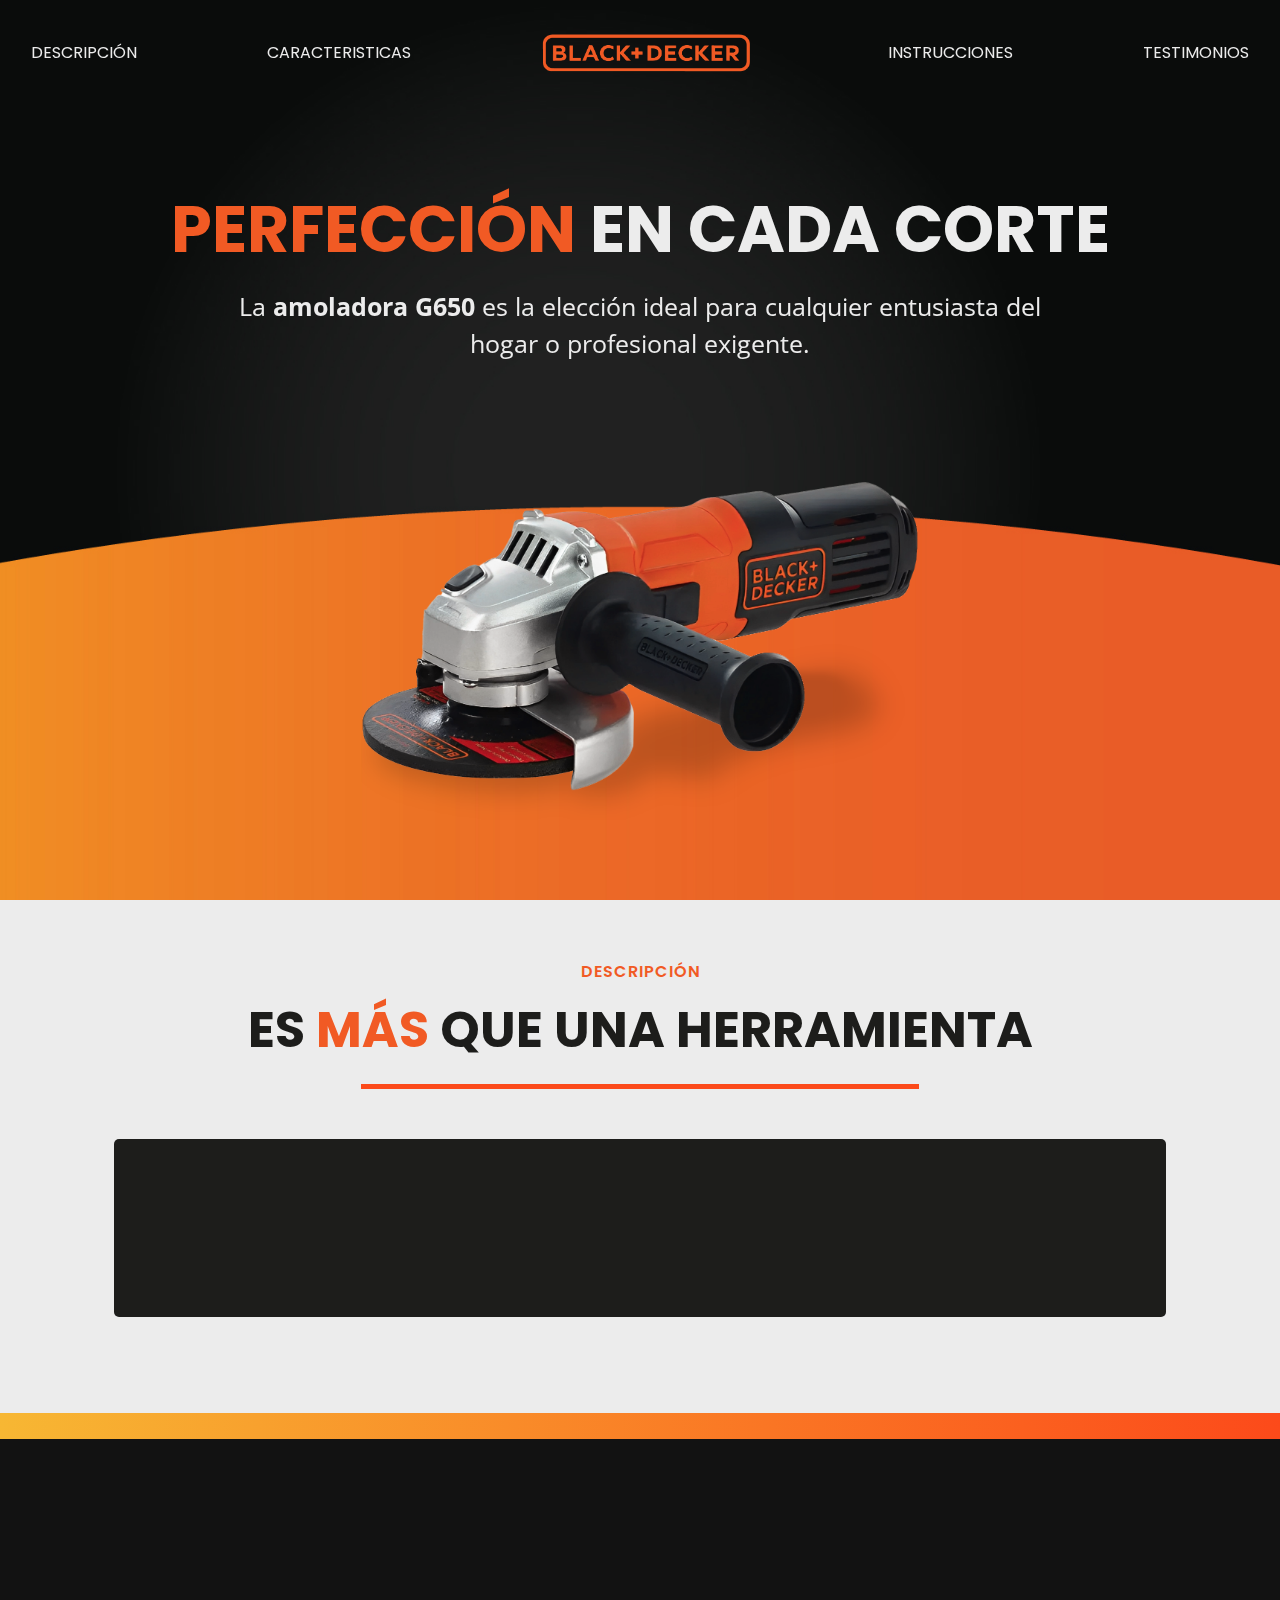
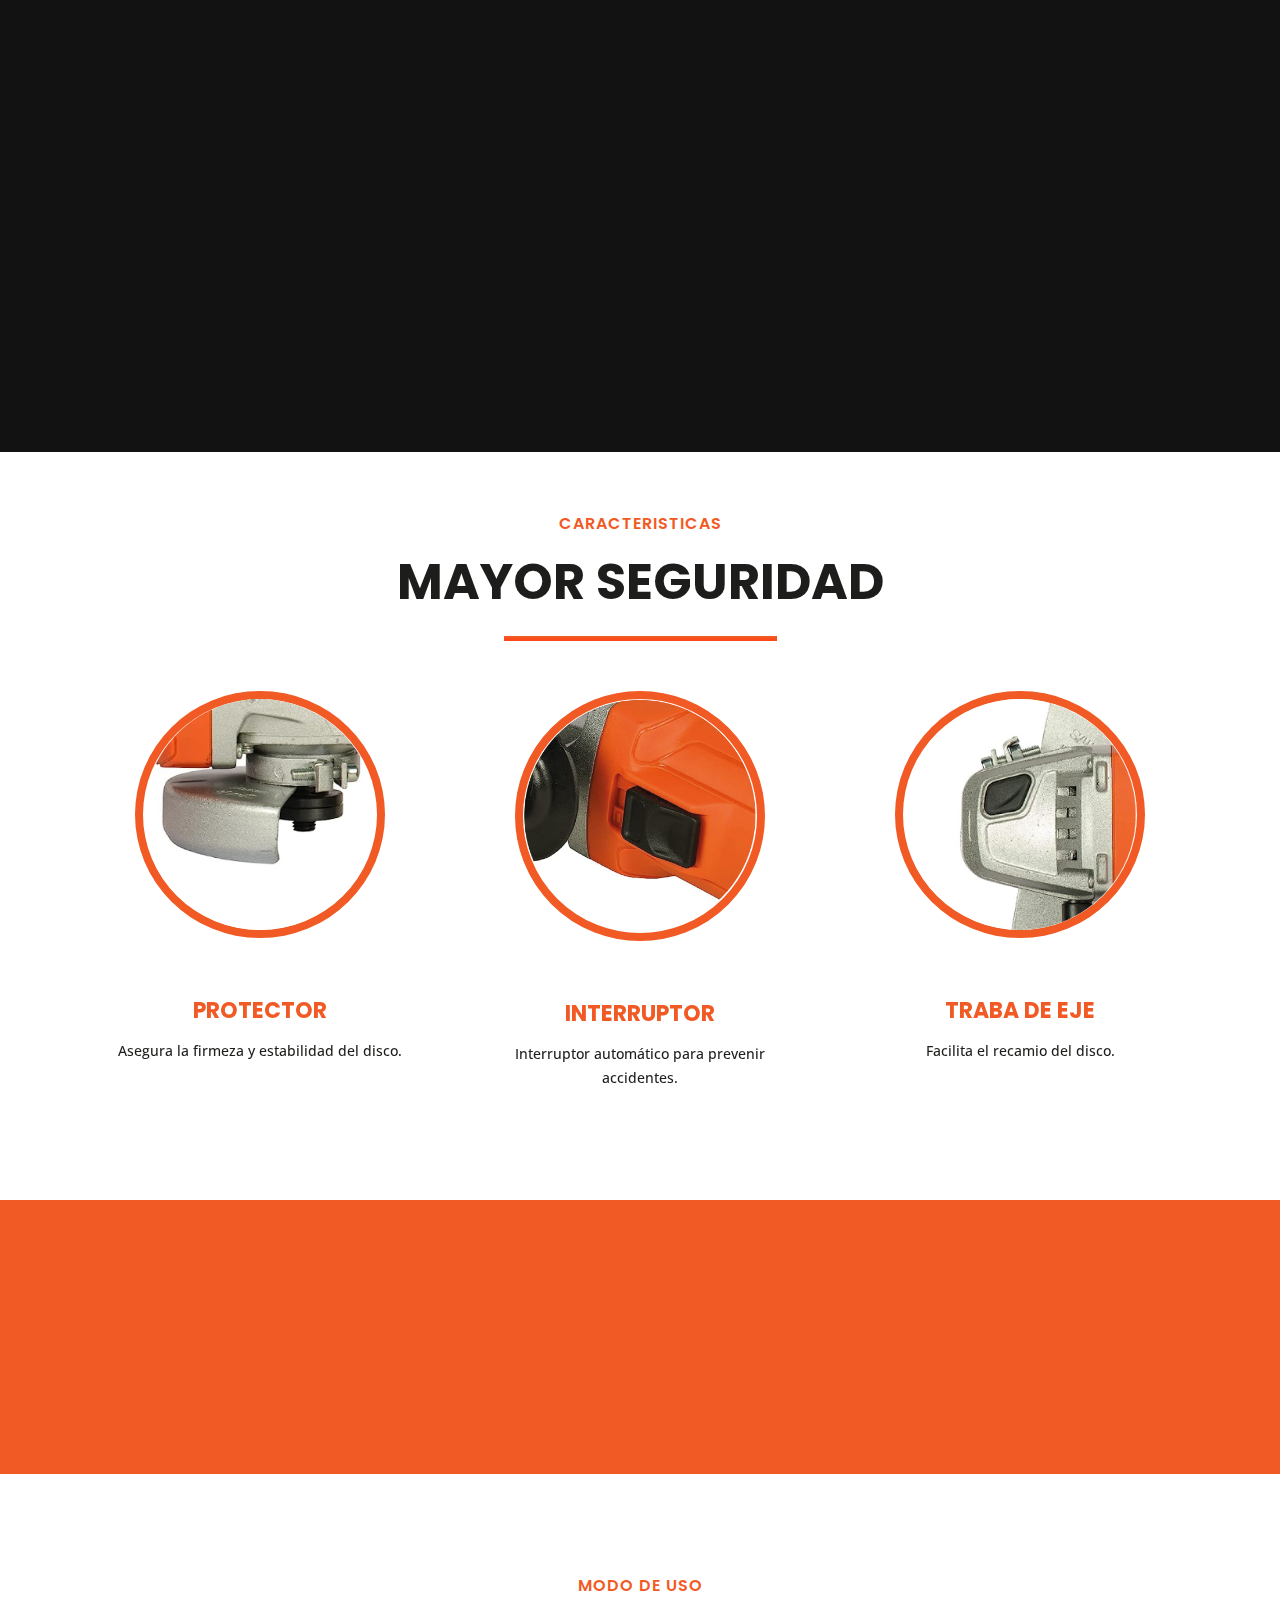
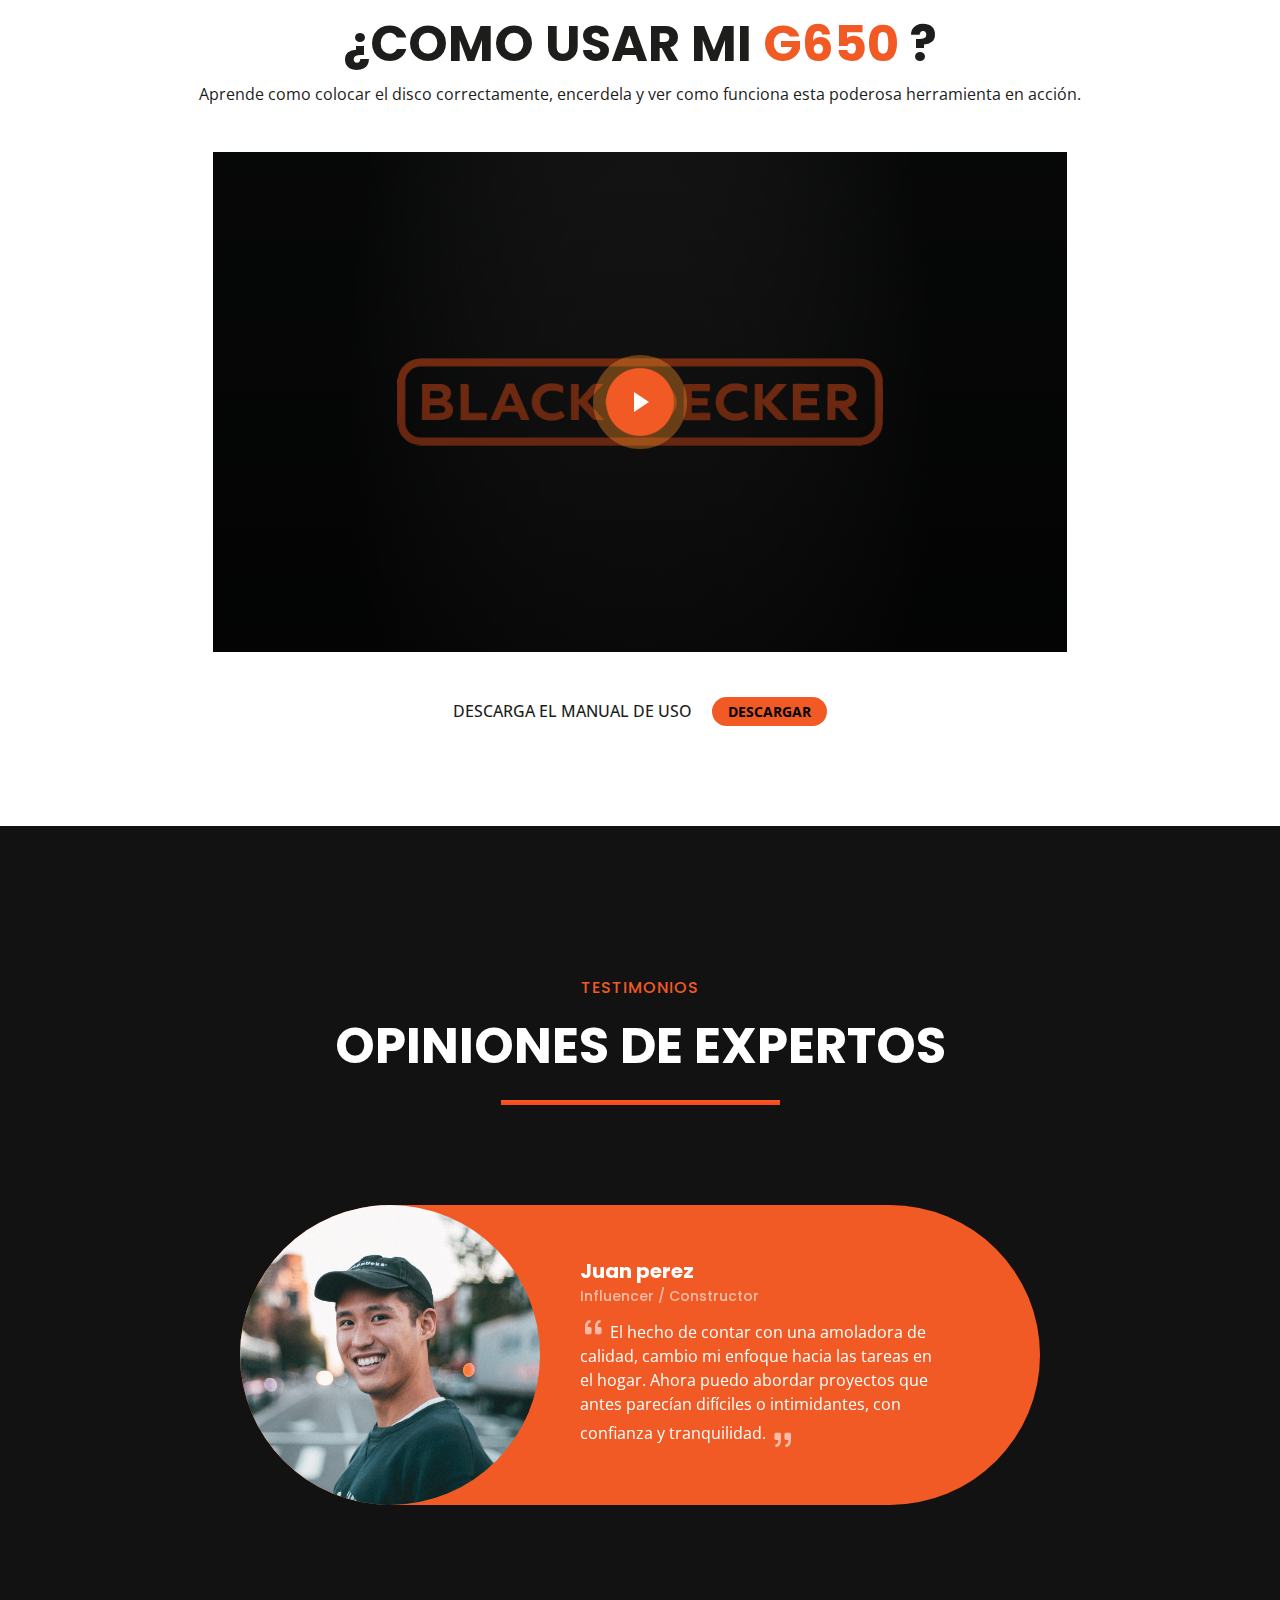
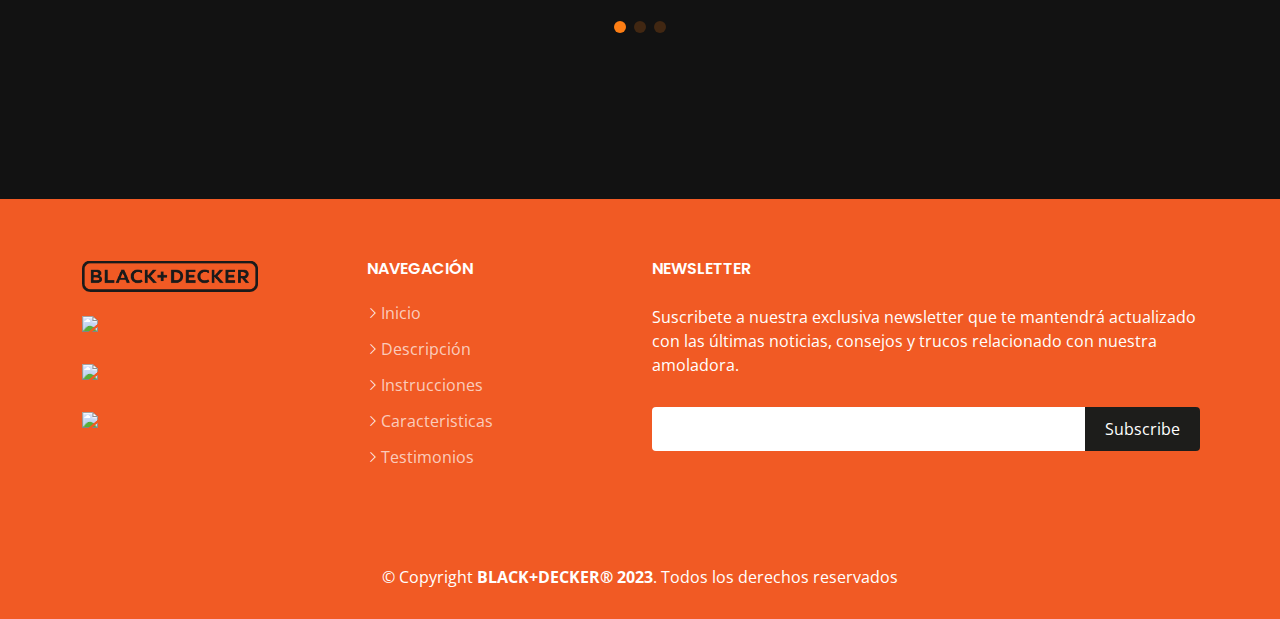
==== index.html @ 9df7605a "tamaños" ====
<!DOCTYPE html>
<html lang="en">

<head>
  <meta charset="utf-8">
  <meta content="width=device-width, initial-scale=1.0" name="viewport">

  <title>Black+Decker - Giselle Humano</title>
  <meta content="" name="description">
  <meta content="" name="keywords">

  <!-- Favicons -->
  <link href="./assets/img/icon.png" rel="icon">
  <link href="assets/img/apple-touch-icon.png" rel="apple-touch-icon">

  <!-- Google Fonts -->
  <link rel="preconnect" href="https://fonts.googleapis.com">
  <link rel="preconnect" href="https://fonts.gstatic.com" crossorigin>
  <link href="https://fonts.googleapis.com/css2?family=Open+Sans:ital,wght@0,300;0,400;0,500;0,600;0,700;1,300;1,400;1,500;1,600;1,700&family=Poppins:ital,wght@0,300;0,400;0,500;0,600;0,700;1,300;1,400;1,500;1,600;1,700&family=Source+Sans+Pro:ital,wght@0,300;0,400;0,600;0,700;1,300;1,400;1,600;1,700&display=swap" rel="stylesheet">

  <!-- Vendor CSS Files -->
  <link href="assets/vendor/bootstrap/css/bootstrap.min.css" rel="stylesheet">
  <link href="assets/vendor/bootstrap-icons/bootstrap-icons.css" rel="stylesheet">
  <link href="assets/vendor/aos/aos.css" rel="stylesheet">
  <link href="assets/vendor/glightbox/css/glightbox.min.css" rel="stylesheet">
  <link href="assets/vendor/swiper/swiper-bundle.min.css" rel="stylesheet">

  <!-- Variables CSS Files. Uncomment your preferred color scheme -->
  <link href="assets/css/variables.css" rel="stylesheet">
  <!-- <link href="assets/css/variables-blue.css" rel="stylesheet"> -->
  <!-- <link href="assets/css/variables-green.css" rel="stylesheet"> -->
  <!-- <link href="assets/css/variables-orange.css" rel="stylesheet"> -->
  <!-- <link href="assets/css/variables-purple.css" rel="stylesheet"> -->
  <!-- <link href="assets/css/variables-red.css" rel="stylesheet"> -->
  <!-- <link href="assets/css/variables-pink.css" rel="stylesheet"> -->

  <!-- Template Main CSS File -->
  <link href="assets/css/main.css" rel="stylesheet">

  <!-- =======================================================
  * Template Name: HeroBiz
  * Updated: May 30 2023 with Bootstrap v5.3.0
  * Template URL: https://bootstrapmade.com/herobiz-bootstrap-business-template/
  * Author: BootstrapMade.com
  * License: https://bootstrapmade.com/license/
  ======================================================== -->
</head>

<body>

  <!-- ======= Header ======= -->
  <header id="header" class="header fixed-top" data-scrollto-offset="0">
    <div class="col-lg-8 container-fluid d-flex align-items-center justify-content-center">

      <nav id="navbar" class="navbar">
        <ul>
          <li><a class="nav-link scrollto" href="index.html#descripcion">DESCRIPCIÓN</a></li>
          <li><a class="nav-link scrollto" href="index.html#caracteristicas">CARACTERISTICAS</a></li>
          <li style="text-decoration: none !important;"><a href="index.html#home" class="logo d-flex align-items-center" >
            <img src="assets/img/logoBlackDecker.png" alt="logo">
          </a></li>
          <li><a class="nav-link scrollto" href="index.html#instrucciones">INSTRUCCIONES</a></li>
          <li><a class="nav-link scrollto" href="index.html#testimonios">TESTIMONIOS</a></li>
        </ul>
        <i class="bi bi-list mobile-nav-toggle d-none"></i>
      </nav><!-- .navbar -->

    </div>
  </header><!-- End Header -->

  <section id="home" id="hero-animated" class="hero-animated d-flex align-items-center">
    <div class="container d-flex flex-column justify-content-center align-items-center text-center position-relative" data-aos="zoom-out">
      <h2><span  class="resaltado">PERFECCIÓN</span> EN CADA CORTE</h2>
      <p>La <b>amoladora G650</b> es la elección ideal para cualquier entusiasta del hogar o profesional exigente. </p>
      <img src="./assets/img/amoladoraPortada.png" class="img-fluid animated">
    </div>
  </section>

  <main id="main">

    <!-- ======= Descripcion Section ======= -->
    <section id="descripcion" id="featured-services" class="featured-services">

      <div class="container">
        <p class="volanta">DESCRIPCIÓN</p>
        <h2>ES <span  class="resaltado">MÁS</span> QUE UNA HERRAMIENTA</h2>
        <hr id="lineaHr">

        <div class="row">

          <div class="col-xl-4 col-md-6 d-flex" data-aos="zoom-out">
            <div class="service-item position-relative d-flex">
              <div class="icon"><img src="https://img.icons8.com/wired/80/e84e1b/time-machine.png" alt=""></div>
              <div class="parrafoFeatured">
              <h4><a href="" class="stretched-link">RÁPIDO</a></h4>
              <p>Ahorra tiempo con resultados mucho más precisos.</p>
            </div>
            </div>
          </div><!-- End Service Item -->

          <div class="col-xl-4 col-md-6 d-flex" data-aos="zoom-out" data-aos-delay="400">
            <div class="service-item position-relative d-flex">
              <div class="icon"><img src="https://img.icons8.com/wired/80/e84e1b/security-checked.png" alt=""></div>
              <div class="parrafoFeatured">
              <h4><a href="" class="stretched-link">SEGURO</a></h4>
              <p>Diseñada para priorizar la seguridad del usuario.</p>
            </div>
            </div>
          </div><!-- End Service Item -->

          <div class="col-xl-4 col-md-6 d-flex" data-aos="zoom-out" data-aos-delay="600">
            <div class="service-item position-relative d-flex">
              <div class="icon"><img src="https://img.icons8.com/wired/80/e84e1b/speed.png" alt=""></div>
              <div class="parrafoFeatured">
              <h4><a href="" class="stretched-link">VERSÁTIL</a></h4>
              <p>Con su motor puede enfrentar cualquier tarea.</p>
            </div>
            </div>
          </div><!-- End Service Item -->

        </div>
      </div>

      <hr class="lineaGradiente">
    </section><!-- End Descripcion Section -->

    <!-- ======= Descripcion section Section ======= -->
    <section id="about" class="about">
      <div class="container" data-aos="fade-up">

        <div class="row g-4 g-lg-5 align-items-center" data-aos="fade-up" data-aos-delay="200">

          <div style="align-items: center;" class="col-lg-7">
              <p class="volanta">MUCHO MÁS CONFORT</p>
              <h2> TODO PARA TU <span class="resaltado">COMODIDAD</span></h2>
            <p>Es la elección perfecta tanto para aficionados como profesionales. Ofrece la mejor comodidad, versatilidad y seguridad, brindando resultados profesionales en tus proyectos.</p>
          </div>

          <div class="col-lg-5">
            <div class="about-img">
              <img src="assets/img/imagenAmoladora-02.png" class="img-fluid" alt="">
            </div>
          </div>

        </div>

      </div>
    </section><!-- End About Section -->

<!-- CARACTERISTICAS -->

    <section id="caracteristicas" id="services" class="services">
      <div class="container aos-init aos-animate" data-aos="fade-up">

        <div class="container">
          <p class="volanta">CARACTERISTICAS</p>
          <h2>MAYOR SEGURIDAD</h2>
          <div class="hr-container">
            <hr id="lineaHr">
          </div>
        </div>

        <div class="row gy-5">

          <div class="col-xl-4 col-md-6 aos-init aos-animate" data-aos="zoom-in" data-aos-delay="200">
            <div class="service-item">
              <div class="img">
                <img src="assets/img/imagen1.png" class="img-fluid" alt="">
              </div>
              <div class="details position-relative">
                <a class="stretched-link">
                  <h3>PROTECTOR</h3>
                </a>
                <p>Asegura la firmeza y estabilidad del disco.</p>
              </div>
            </div>
          </div><!-- End Service Item -->

          <div class="col-xl-4 col-md-6 aos-init aos-animate" data-aos="zoom-in" data-aos-delay="300">
            <div class="service-item">
              <div class="img">
                <img src="assets/img/imagen2.png" class="img-fluid" alt="">
              </div>
              <div class="details position-relative">
                <aclass="stretched-link">
                  <h3>INTERRUPTOR</h3>
                </a>
                <p>Interruptor automático para prevenir accidentes.</p>
              </div>
            </div>
          </div><!-- End Service Item -->

          <div class="col-xl-4 col-md-6 aos-init aos-animate" data-aos="zoom-in" data-aos-delay="400">
            <div class="service-item">
              <div class="img">
                <img src="assets/img/imagen3.png" class="img-fluid" alt="">
              </div>
              <div class="details position-relative">
                <a class="stretched-link">
                  <h3>TRABA DE EJE</h3>
                </a>
                <p>Facilita el recamio del disco.</p>
              </div>
            </div>
          </div><!-- End Service Item -->

        </div>

      </div>
</section> <!-- End CARACTERISTICAS Item -->

<!-- ======= Especificaciones Section ======= -->
<section id="clients" class="clients">
  <div class="container" data-aos="zoom-out">

    <div class="clients-slider d-flex">

      <div class="boxIcons">
        <div class="icon"><img src="assets/img/iconoRayo-02.png" style="height: 50px;" alt=""></div>
        <div class="iconosClients">
          <h4><a href="" class="stretched-link">POTENCIA</a></h4>
          <p>650 Watts.</p>
        </div>
      </div><!-- End Service Item -->

      <div class="boxIcons">
        <div class="icon"><img src="https://img.icons8.com/ios/50/rocket--v1.png" alt=""></div>
        <div class="iconosClients">
          <h4><a href="" class="stretched-link">VELOCIDAD</a></h4>
          <p>12000 RPM</p>
        </div>
      </div><!-- End Service Item -->

      <div class="boxIcons">
        <div class="icon"><img src="https://img.icons8.com/wired/50/ruler.png" alt=""></div>
        <div class="iconosClients">
          <h4><a href="" class="stretched-link">MEDIDAS</a></h4>
          <p>29 x 12 x 10 cm</p>
        </div>
      </div><!-- End Service Item -->

      <div class="boxIcons">
        <div class="icon"><img src="https://img.icons8.com/laces/50/lightweight.png" alt=""></div>
        <div class="iconosClients">
          <h4><a href="" class="stretched-link">PESO TOTAL</a></h4>
          <p>3.2 Kg</p>
        </div>
      </div><!-- End a Item -->

    </div>

  </div>
</section><!-- End Especificaciones Section -->

<!-- INICIO VIDEO SECTION -->

    <section id="instrucciones" id="onfocus" class="onfocus">
      <div class="container-fluid p-0 aos-init aos-animate" data-aos="fade-up">
        <div class="container">
          <p class="volanta">MODO DE USO</p>
          <h2>¿COMO USAR MI <span  class="resaltado">G650 </span> ?</h2>
          <p>Aprende como colocar el disco correctamente, encerdela y ver como funciona esta poderosa herramienta en acción.</p>
          </div>

        <div class="row g-0">
          <div class="col-lg-8 video-play position-relative">
            <a href="https://www.youtube.com/watch?v=due7pL7Mc-8" class="glightbox play-btn"></a>
          </div>
          <div class="smallText">
            <p> DESCARGA EL MANUAL DE USO </p>
            <button><a style="color: black;" target="_blank" href="https://drive.google.com/file/d/1AvCDt66zVf17zLKRfuQOfCmdyPU1n09E/view?usp=drive_link">DESCARGAR</a> </button>
          </div>

        </div>
      </div>
    </section>

<!-- FINAL VIDEO SECTION -->


    <!-- ======= Testimonials Section ======= -->
    <section id="testimonios" id="testimonials" class="testimonials">

        <div class="container">
          <p id="volanta">TESTIMONIOS</p>
          <h2>OPINIONES DE EXPERTOS</h2>
          <hr id="lineaHr">
          </div>

        <div class="testimonials-slider swiper">
          <div class="swiper-wrapper">

            <div class="swiper-slide">
              <div class="testimonial-item">
                <div>
                  <img src="assets/img/testimonials/testimonials-2-02.jpg" class="testimonial-img" alt="" id="testimonial-img-1">
                </div>
                <div class="texto">
                  <h3>Juan perez</h3>
                  <h4>Influencer / Constructor</h4>
                  <p id="testimonial-comment-1">
                    <i class="bi bi-quote quote-icon-left"></i>
                    El hecho de contar con una amoladora de calidad, cambio mi enfoque hacia las tareas en el hogar. Ahora puedo abordar proyectos que antes parecían difíciles o intimidantes, con confianza y tranquilidad.
                    <i class="bi bi-quote quote-icon-right"></i>
                  </p>
                </div>
              </div>
            </div><!-- End testimonial item -->

            <div class="swiper-slide">
              <div class="testimonial-item">
                <div>
                <img src="assets/img/testimonials/testimonials-4-02.jpg" class="testimonial-img" alt="" id="testimonial-img-2" alt="">
              </div>
              <div class="texto">
                <h3>Lucas Brown</h3>
                <h4>Jefe de obras</h4>
                <p>
                  <i class="bi bi-quote quote-icon-left"></i>
                  He utilizado la G650 para cortar metal, baldosas y madera, y en cada caso me ha sorprendido la rapidez y la eficiencia con la que realiza el trabajo.
                  <i class="bi bi-quote quote-icon-right"></i>
                </p>
              </div>
              </div>
            </div><!-- End testimonial item -->

            <div class="swiper-slide">
              <div class="testimonial-item">
                <div>
                <img  src="assets/img/testimonials/testimonials-3-02.jpg" class="testimonial-img"  id="testimonial-img-3" alt="">
              </div>
              <div class="texto">
                <h3>Monica Rivera</h3>
                <h4>Arquitecta</h4>
                <p>
                  <i class="bi bi-quote quote-icon-left"></i>
                  Como arquitecta, a menudo me encuentro realizando trabajos detallados y extensos. La G650 se adapta perfectamente a mis manos y su peso equilibrado hace que sea cómoda de utilizar durante largos periodos de tiempo.
                  <i class="bi bi-quote quote-icon-right"></i>
                </p>
              </div>
              </div>
            </div><!-- End testimonial item -->

          </div>
          <div class="swiper-pagination"></div>
        </div>

    </section><!-- End Testimonials Section -->

  </main><!-- End #main -->

  <!-- ======= Footer ======= -->
  <footer id="footer" class="footer">

    <div class="footer-content">
      <div class="container">
        <div class="row">

          <div class="col-lg-3 col-md-6">
            <div class="footer-info">
              <img src="assets/img/logoBlackDeckerNegro-02.png" alt="">
              <p>
                <a href="#" class="facebook"><img src="https://img.icons8.com/material/48/facebook-new.png" alt="facebook-new"/></a>
                <a href="#" class="instagram"><img  src="https://img.icons8.com/ios-glyphs/30/instagram-circle.png" alt="instagram-circle"/></a>
                <a href="#" class="instagram"><img  src="https://img.icons8.com/ios-filled/50/youtube-play.png" alt="youtube-play" alt="instagram-circle"/></a>
                <a href="#" class="instagram"><i class="bi bi-youtube"></i></a>
              </p>
            </div>
          </div>

          <div class="col-lg-3 col-md-6 footer-links">
            <h4>NAVEGACIÓN</h4>
            <ul>
              <li><i class="bi bi-chevron-right"></i> <a href="#home">Inicio</a></li>
              <li><i class="bi bi-chevron-right"></i> <a href="#descripcion">Descripción</a></li>
              <li><i class="bi bi-chevron-right"></i> <a href="#instrucciones">Instrucciones</a></li>
              <li><i class="bi bi-chevron-right"></i> <a href="#caracteristicas">Caracteristicas</a></li>
              <li><i class="bi bi-chevron-right"></i> <a href="#testimonios">Testimonios</a></li>
            </ul>
          </div>
        

          <div class="col-lg-6 col-md-6 footer-newsletter">
            <h4>NEWSLETTER</h4>
            <p>Suscribete a nuestra exclusiva newsletter que te mantendrá actualizado con las últimas noticias, consejos y trucos relacionado con nuestra amoladora.</p>
            <form action="" method="post">
              <input type="email" name="email"><input type="submit" value="Subscribe">
            </form>

          </div>

        </div>
      </div>
    </div>

    <div class="footer-legal text-center align-items-center">
          <div class="copyright">
            &copy; Copyright <strong><span>BLACK+DECKER® 2023</span></strong>. Todos los derechos reservados
          </div>

        </div>

      </div>
    </div>

  </footer><!-- End Footer -->

  <!-- Vendor JS Files -->
  <script src="assets/vendor/bootstrap/js/bootstrap.bundle.min.js"></script>
  <script src="assets/vendor/aos/aos.js"></script>
  <script src="assets/vendor/glightbox/js/glightbox.min.js"></script>
  <script src="assets/vendor/isotope-layout/isotope.pkgd.min.js"></script>
  <script src="assets/vendor/swiper/swiper-bundle.min.js"></script>
  <script src="assets/vendor/php-email-form/validate.js"></script>

  <!-- Template Main JS File -->
  <script src="assets/js/main.js"></script>

</body>

</html>
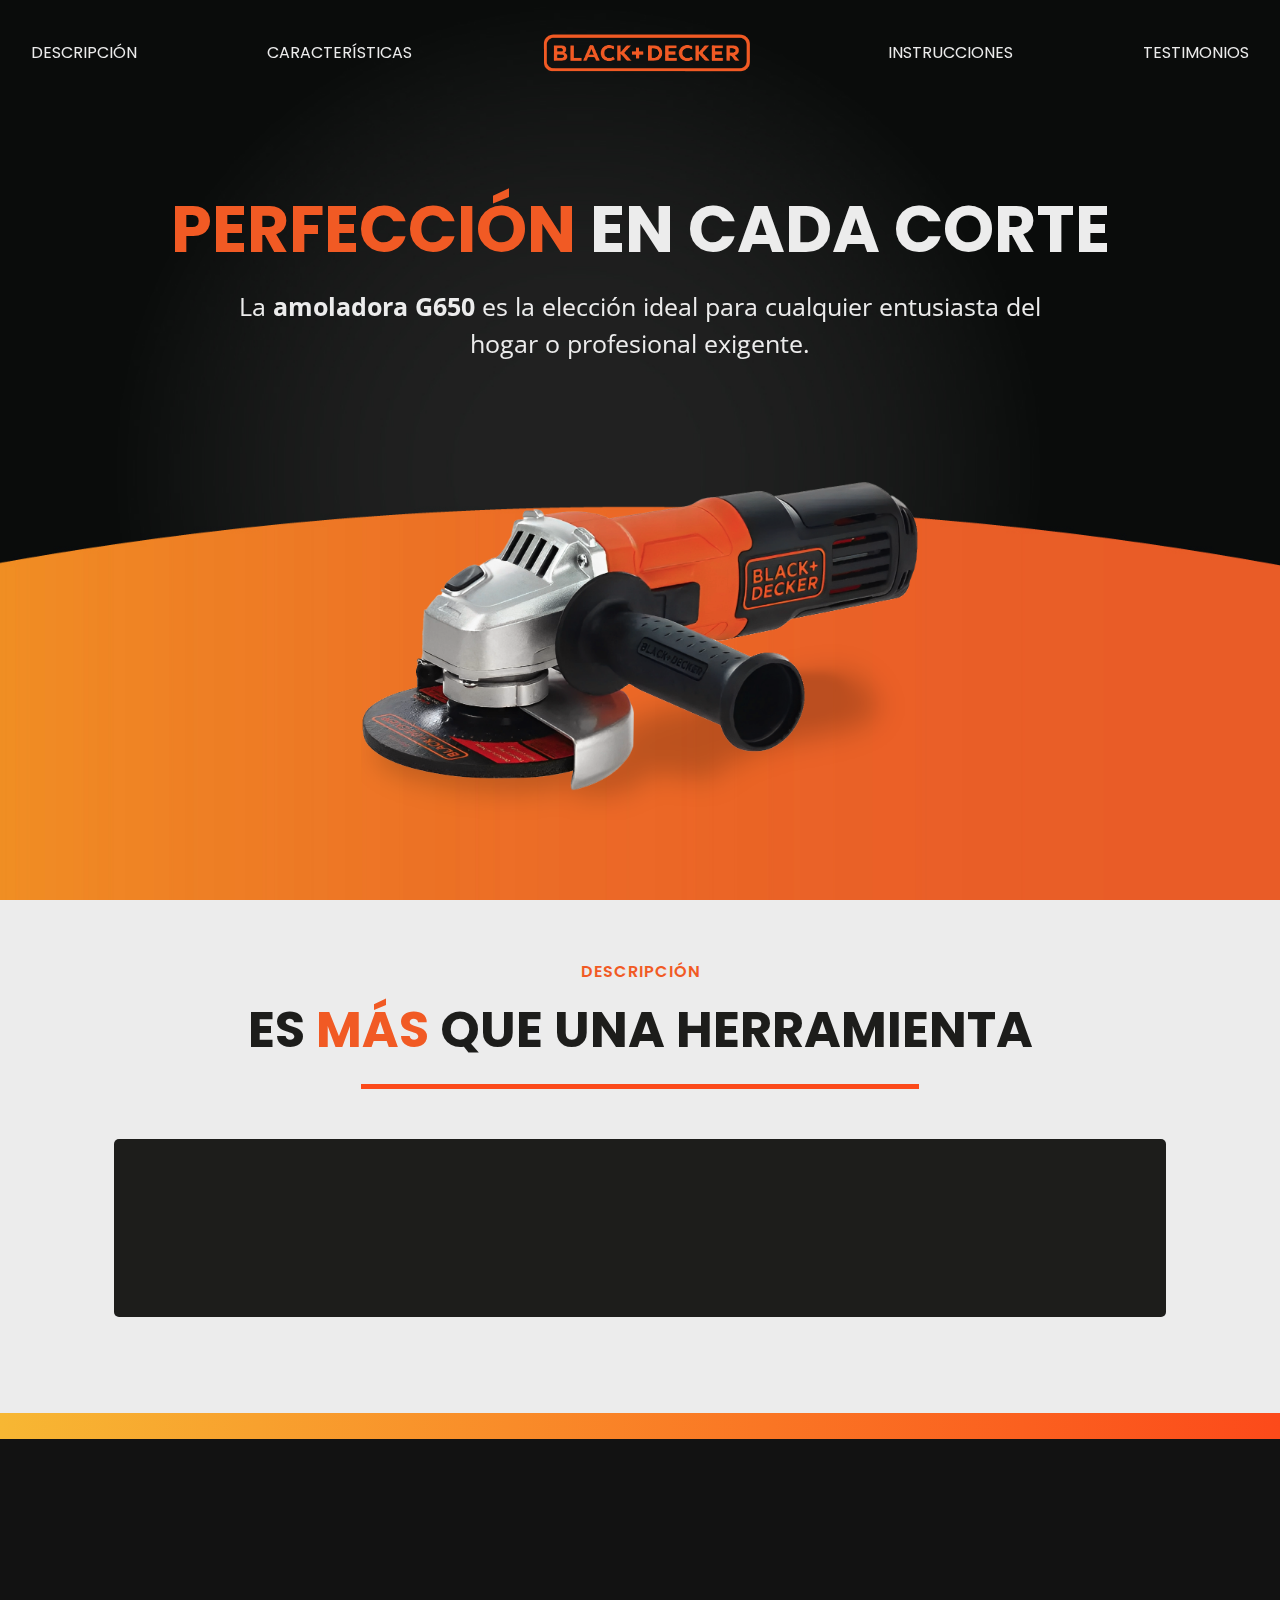
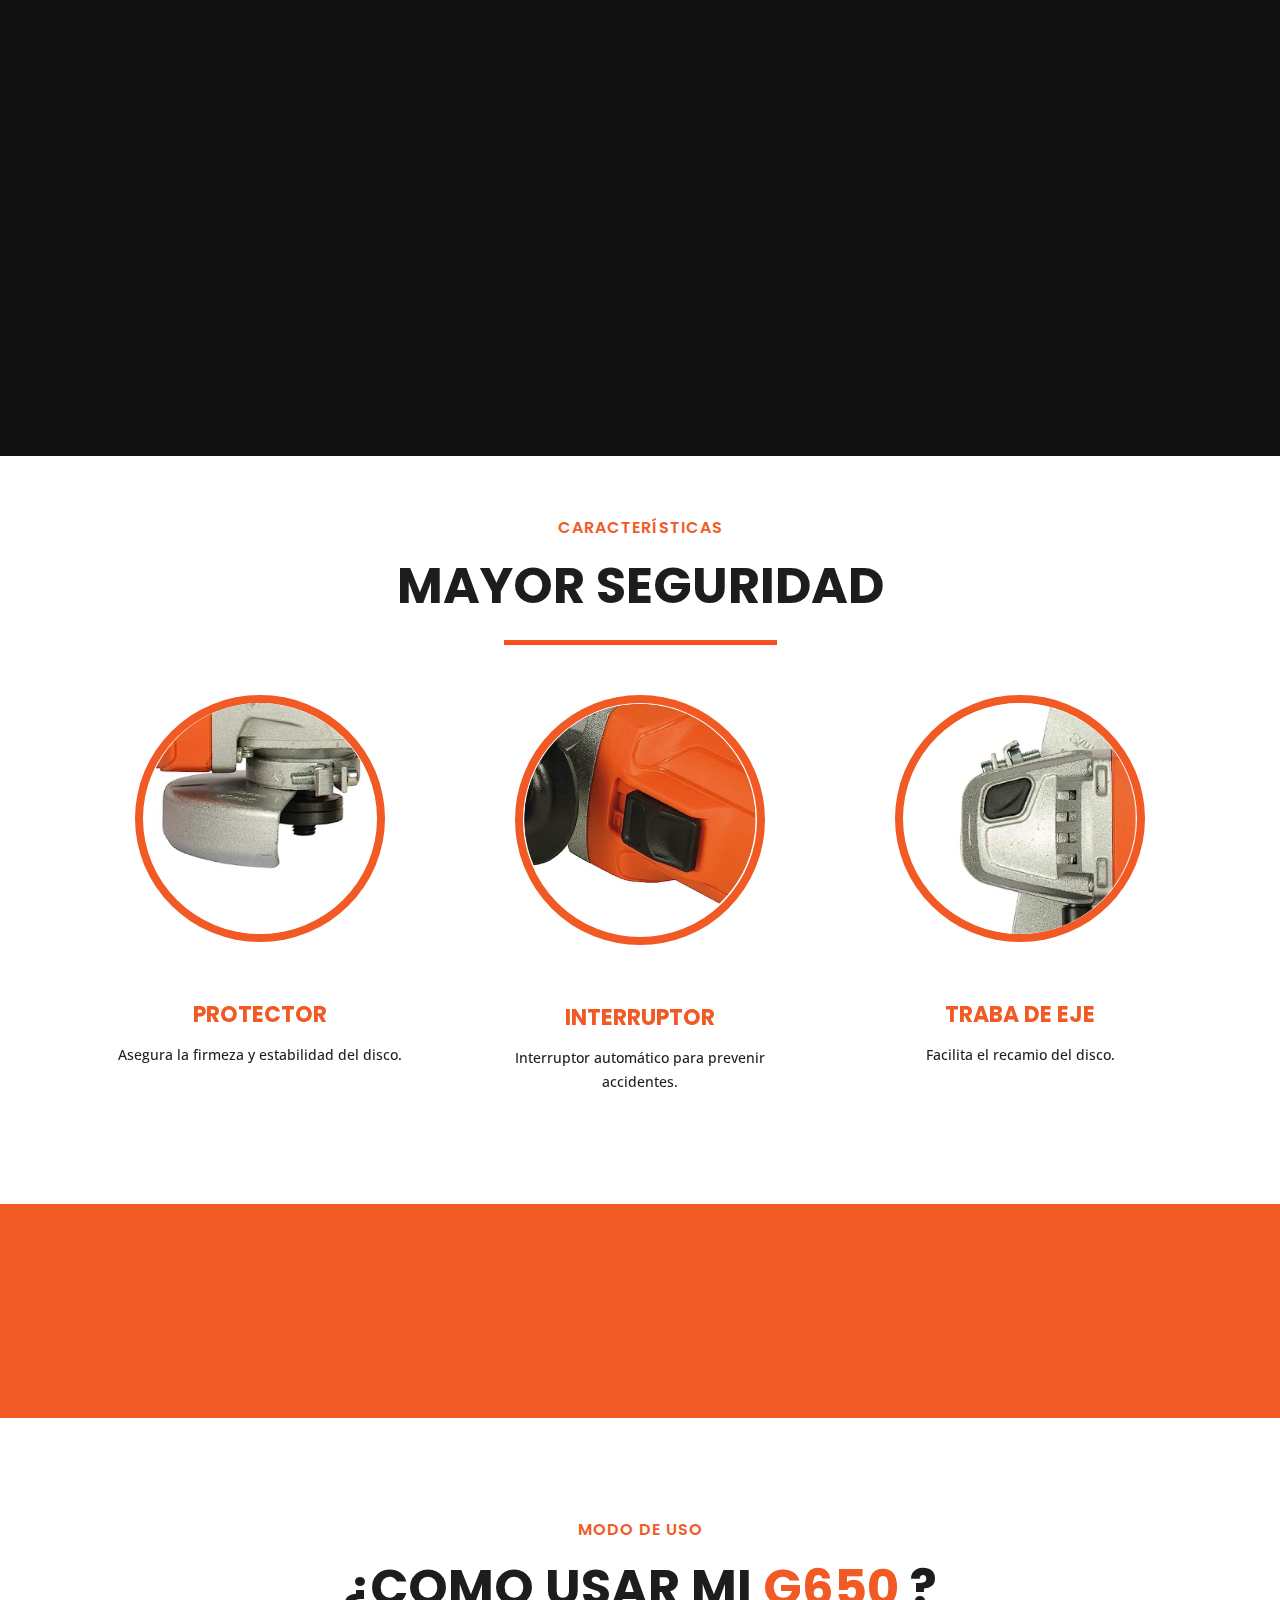
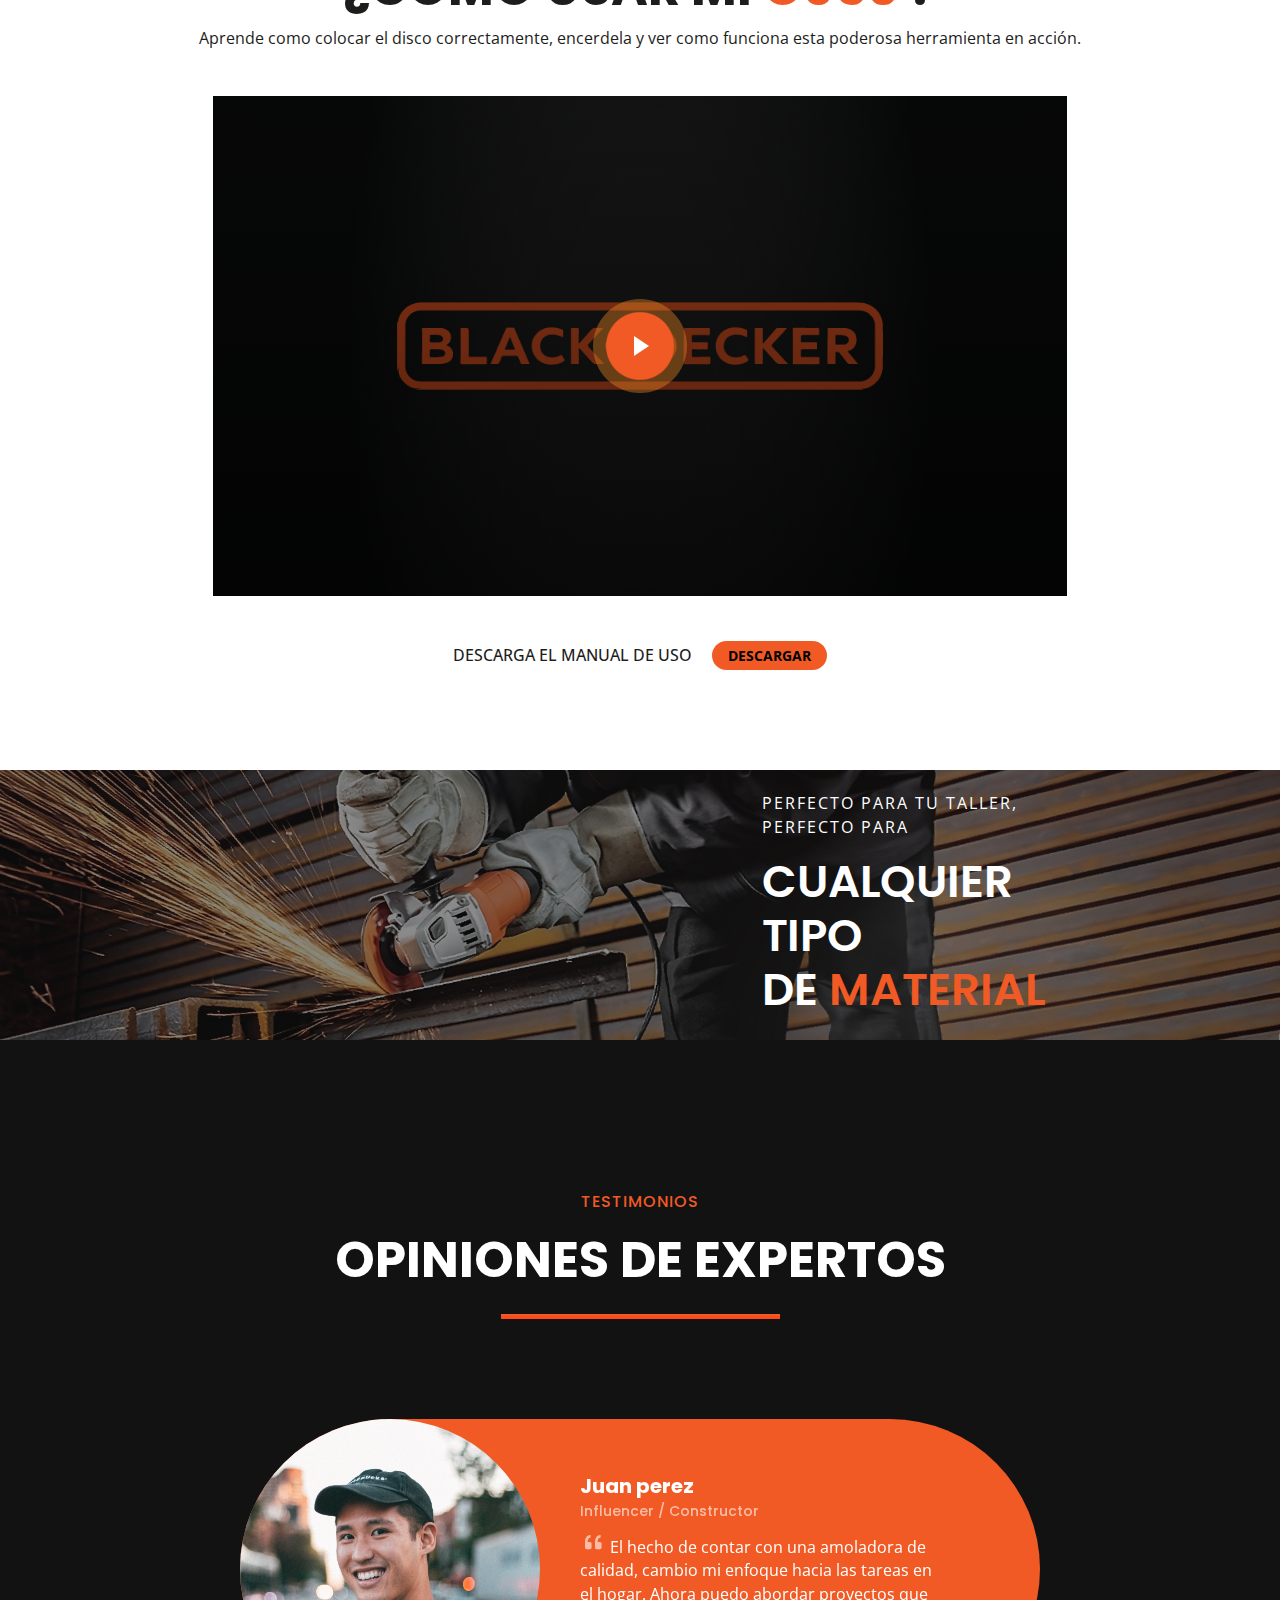
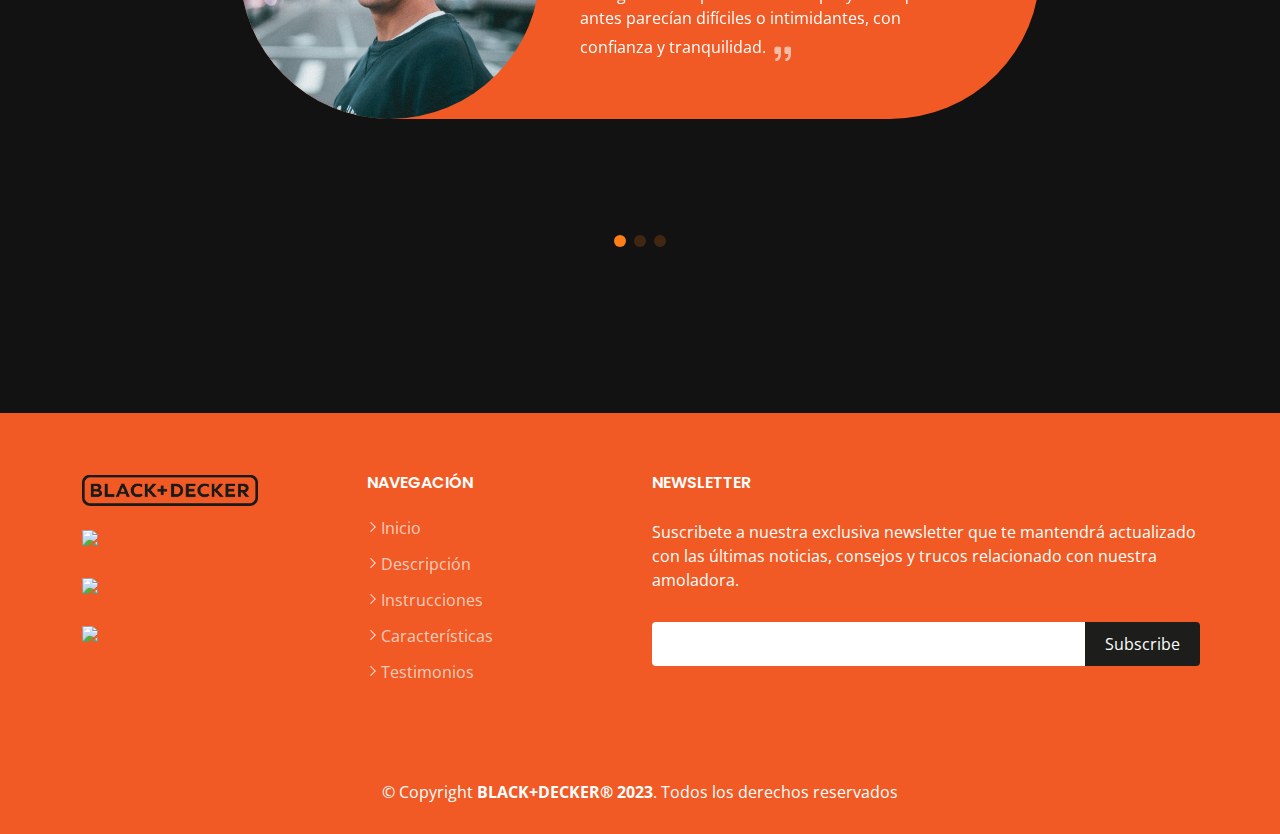
==== commit dd3e7b04: "cambios002" ====
--- a/index.html
+++ b/index.html
@@ -55,7 +55,7 @@
       <nav id="navbar" class="navbar">
         <ul>
           <li><a class="nav-link scrollto" href="index.html#descripcion">DESCRIPCIÓN</a></li>
-          <li><a class="nav-link scrollto" href="index.html#caracteristicas">CARACTERISTICAS</a></li>
+          <li><a class="nav-link scrollto" href="index.html#caracteristicas">CARACTERÍSTICAS</a></li>
           <li style="text-decoration: none !important;"><a href="index.html#home" class="logo d-flex align-items-center" >
             <img src="assets/img/logoBlackDecker.png" alt="logo">
           </a></li>
@@ -138,7 +138,7 @@
 
           <div class="col-lg-5">
             <div class="about-img">
-              <img src="assets/img/imagenAmoladora-02.png" class="img-fluid" alt="">
+              <img src="assets/img/imagenAmoladora-05.png" class="img-fluid" alt="">
             </div>
           </div>
 
@@ -153,7 +153,7 @@
       <div class="container aos-init aos-animate" data-aos="fade-up">
 
         <div class="container">
-          <p class="volanta">CARACTERISTICAS</p>
+          <p class="volanta">CARACTERÍSTICAS</p>
           <h2>MAYOR SEGURIDAD</h2>
           <div class="hr-container">
             <hr id="lineaHr">
@@ -232,7 +232,7 @@
       </div><!-- End Service Item -->
 
       <div class="boxIcons">
-        <div class="icon"><img src="https://img.icons8.com/wired/50/ruler.png" alt=""></div>
+        <div class="icon"><img src="https://img.icons8.com/ios/50/ruler.png"  alt=""></div>
         <div class="iconosClients">
           <h4><a href="" class="stretched-link">MEDIDAS</a></h4>
           <p>29 x 12 x 10 cm</p>
@@ -277,6 +277,19 @@
 
 <!-- FINAL VIDEO SECTION -->
 
+    <!-- ======= Separador ======= -->
+
+    <section class="separador">
+      <div class="separadorImg">
+        <img src="./assets/img/imagenSeparador-05.jpg" alt="">
+        <div class="textoSeparador">
+          <p>PERFECTO PARA TU TALLER, PERFECTO PARA</p>
+          <h3>CUALQUIER TIPO <br>DE <span style="color: var(--color-primary);">MATERIAL</span></h3>
+        </div>
+      </div>
+    </section>
+
+<!-- FINAL SEPARADOR SECTION -->
 
     <!-- ======= Testimonials Section ======= -->
     <section id="testimonios" id="testimonials" class="testimonials">
@@ -374,7 +387,7 @@
               <li><i class="bi bi-chevron-right"></i> <a href="#home">Inicio</a></li>
               <li><i class="bi bi-chevron-right"></i> <a href="#descripcion">Descripción</a></li>
               <li><i class="bi bi-chevron-right"></i> <a href="#instrucciones">Instrucciones</a></li>
-              <li><i class="bi bi-chevron-right"></i> <a href="#caracteristicas">Caracteristicas</a></li>
+              <li><i class="bi bi-chevron-right"></i> <a href="#caracteristicas">Características</a></li>
               <li><i class="bi bi-chevron-right"></i> <a href="#testimonios">Testimonios</a></li>
             </ul>
           </div>
--- a/assets/css/main.css
+++ b/assets/css/main.css
@@ -1078,6 +1078,68 @@
   }
 }
 
+
+/*SEPARADOR*/
+.separador{
+  padding: 0;
+}
+
+.separadorImg{
+  position: relative;
+  display: inline-block;
+  text-align: center;
+}
+.separadorImg img{
+  width: 250%;
+}
+
+.textoSeparador p{
+  padding-top: 5px;
+  letter-spacing: 2px;
+  font-size: 16px;
+  color: white;
+}
+
+.textoSeparador h3{
+  color: white;
+  font-size: 30px;
+  font-weight: 600;
+}
+
+.textoSeparador{
+  position: absolute;
+  top: 50%;
+  left: 50%;
+  transform: translate(-50%, -50%);
+}
+
+@media (min-width:1200px) {
+  .textoSeparador{
+    text-align: start;
+    position: absolute;
+    top: 50%;
+    left: 73%;
+    transform: translate(-50%, -50%);
+  }
+  .separadorImg img{
+    width: 100%;
+  }
+
+  .textoSeparador p{
+    padding-top: 5px;
+    letter-spacing: 2px;
+    font-size: 16px;
+    color: white;
+  }
+  
+  .textoSeparador h3{
+    color: white;
+    font-size: 45px;
+    font-weight: 600;
+  }
+
+}
+
 /*--------------------------------------------------------------
 # Featured Services Section
 --------------------------------------------------------------*/
@@ -1298,6 +1360,7 @@
 --------------------------------------------------------------*/
 
 .clients {
+  padding: 30px 0px;
   background: var(--color-primary);
 }
 
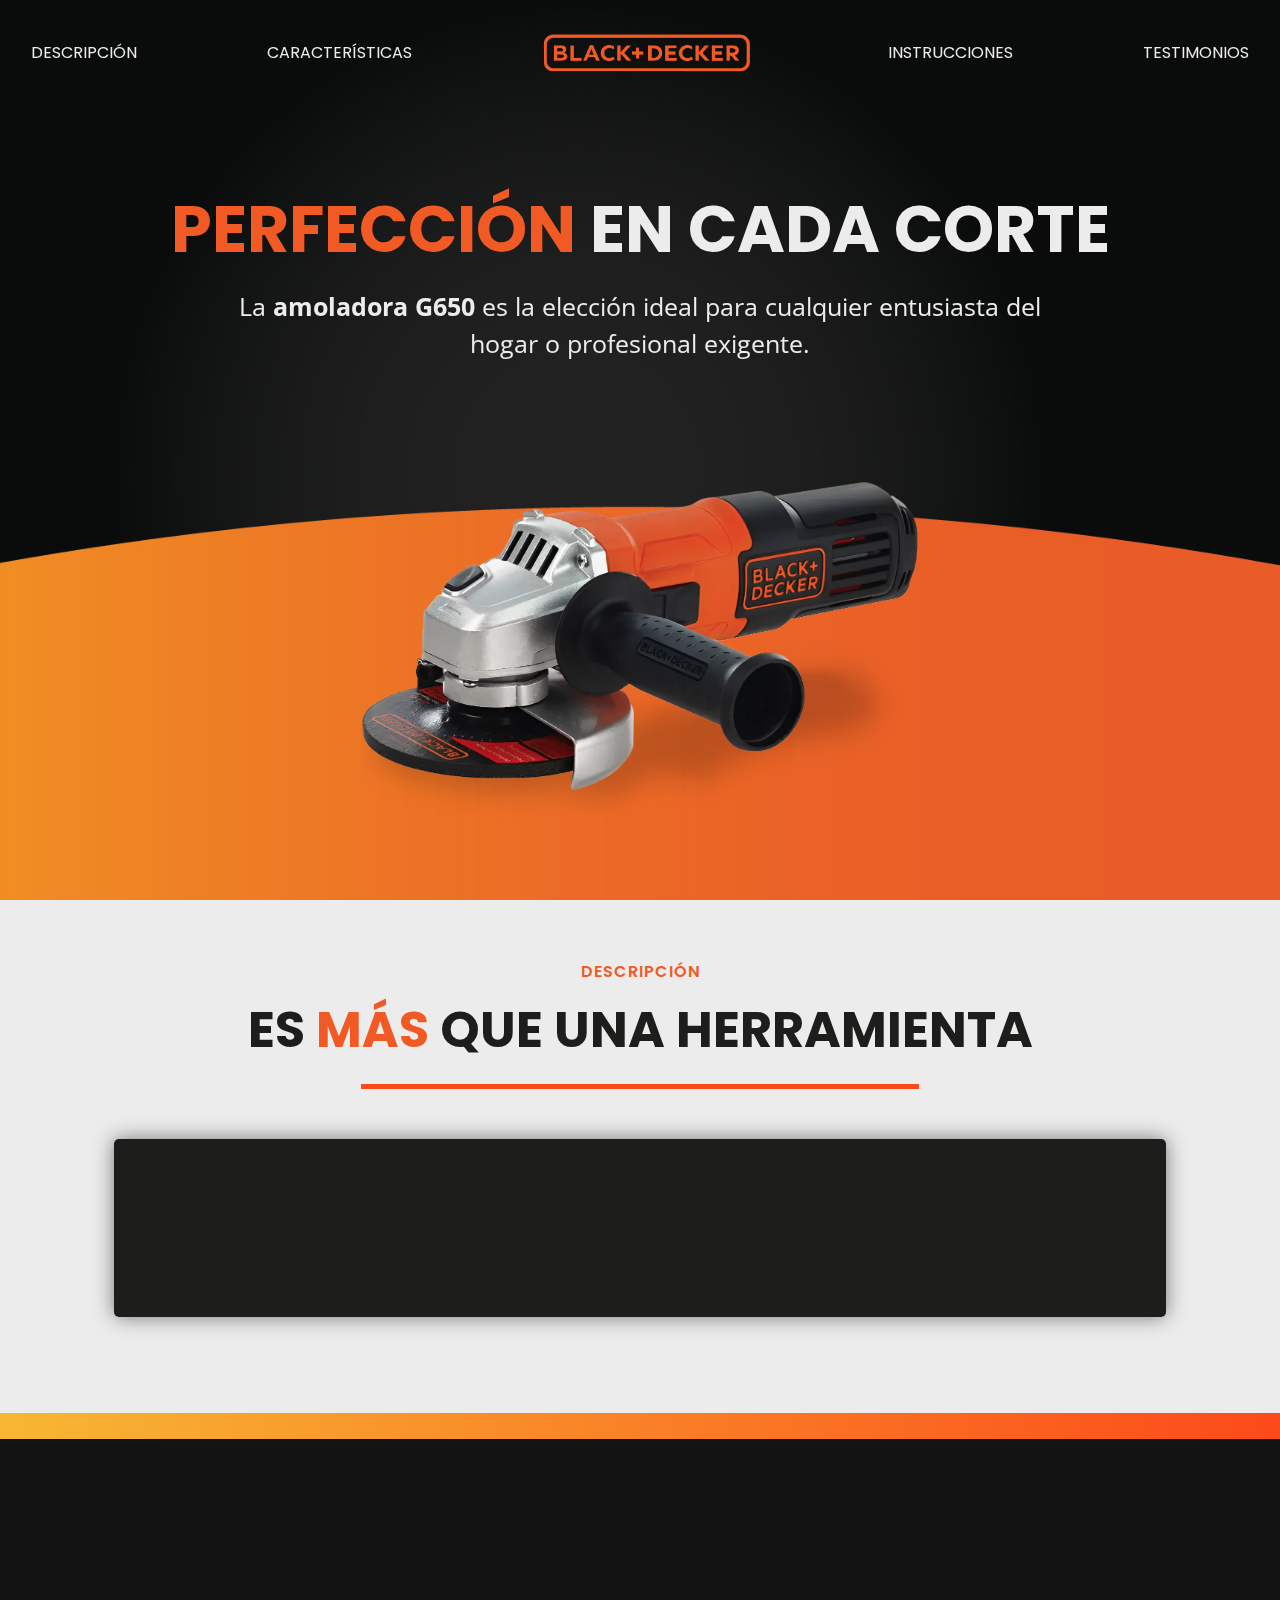
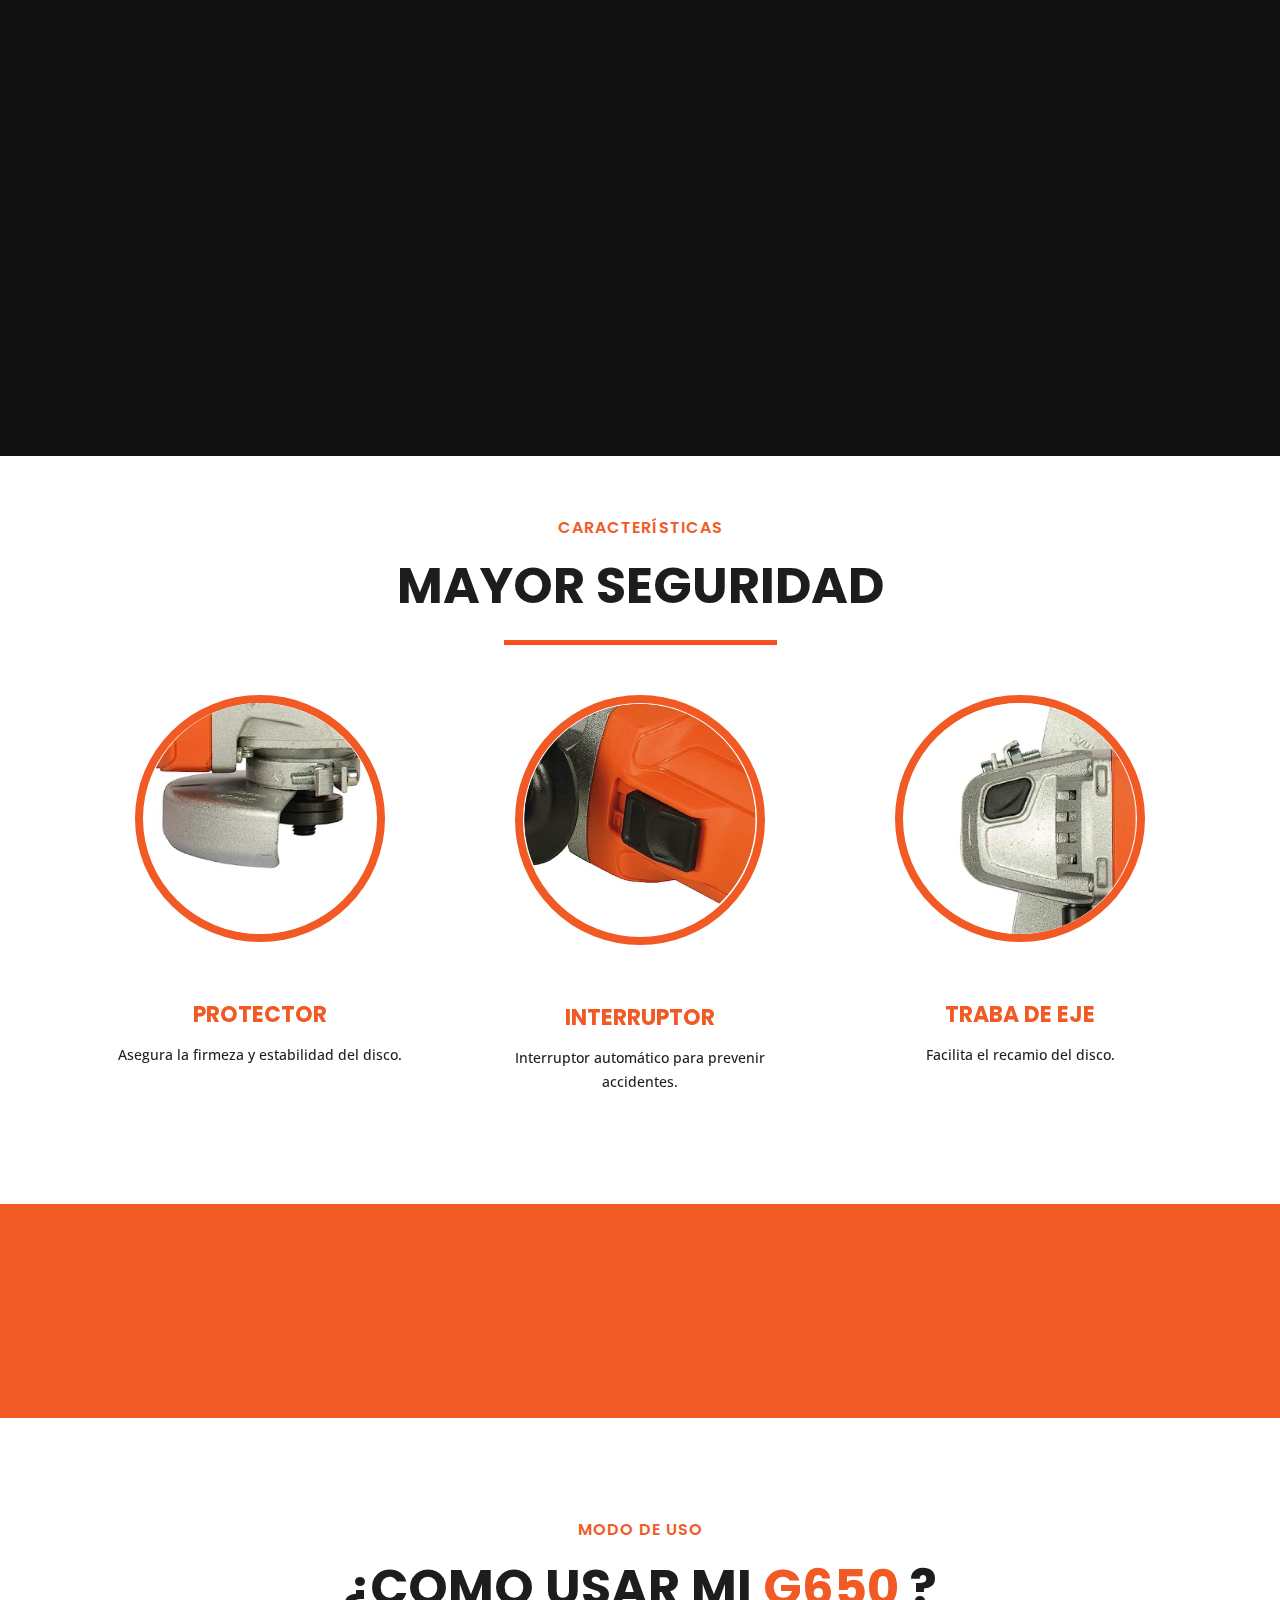
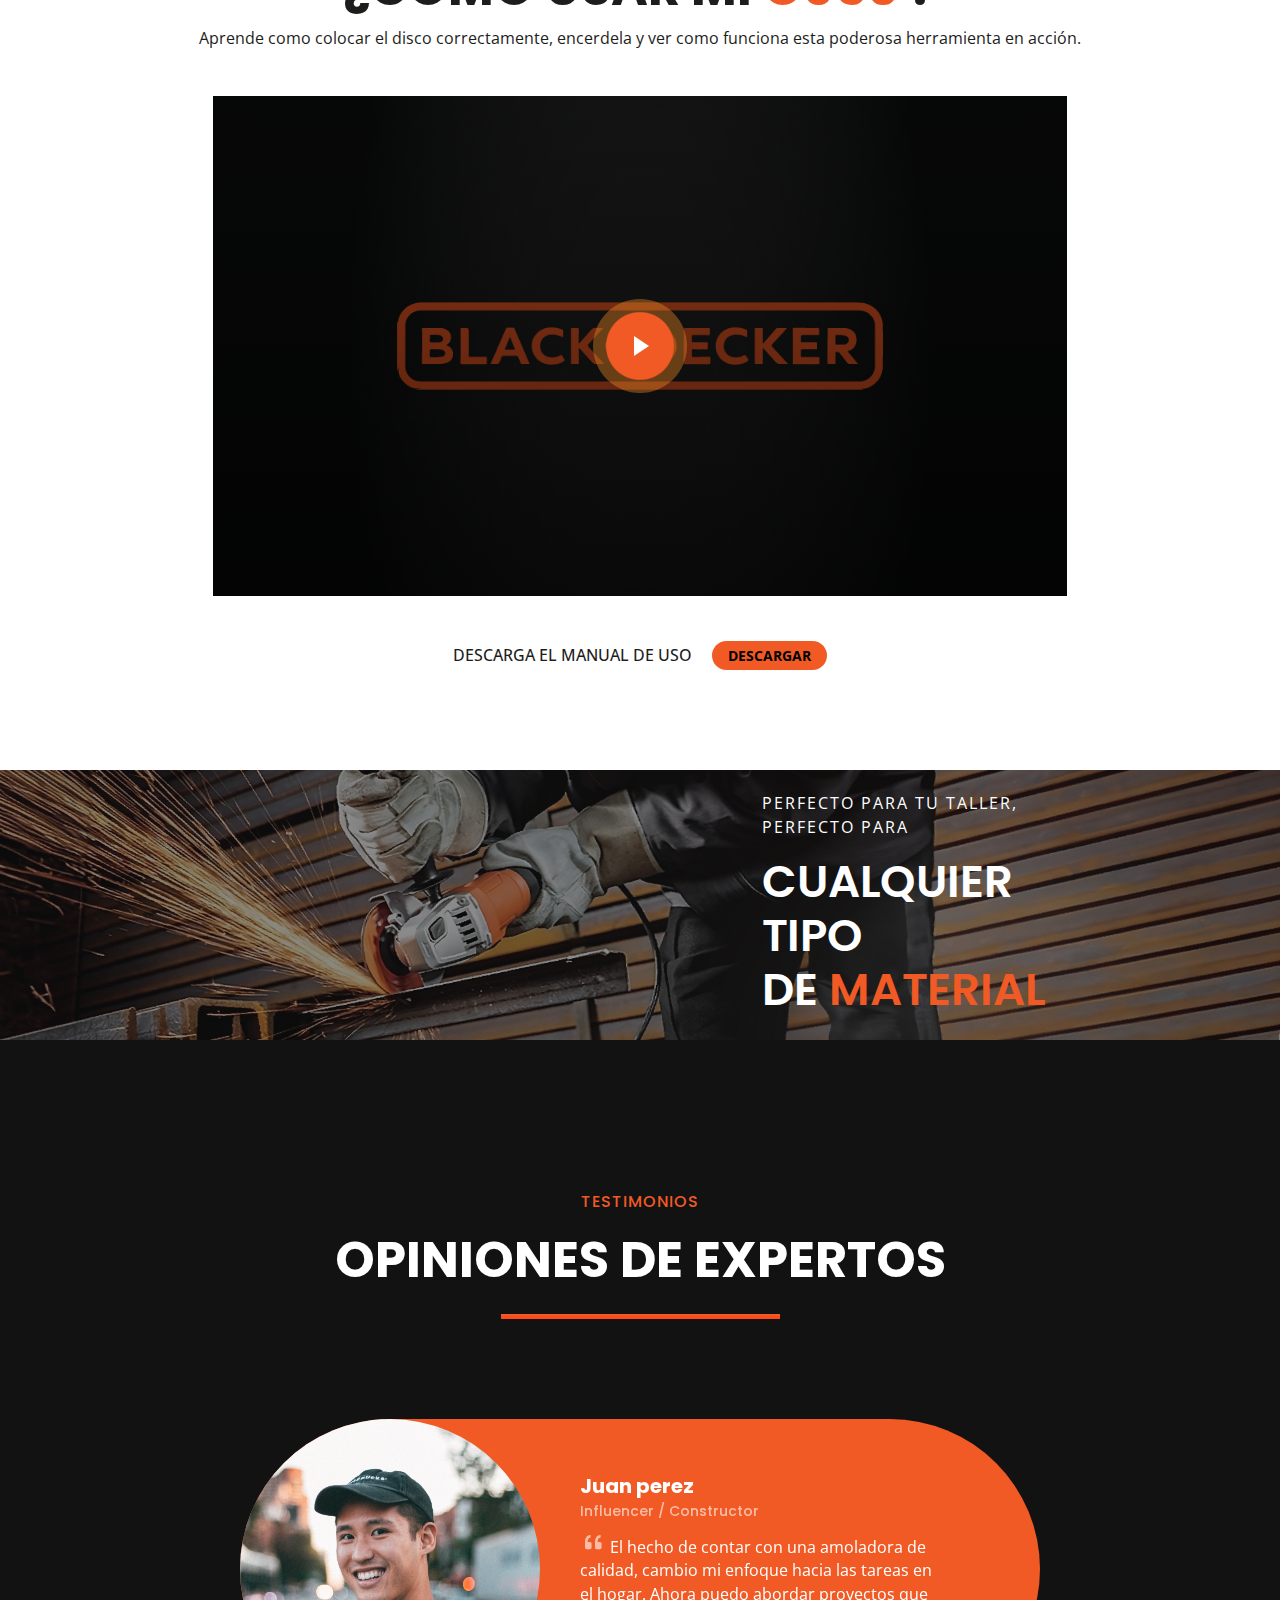
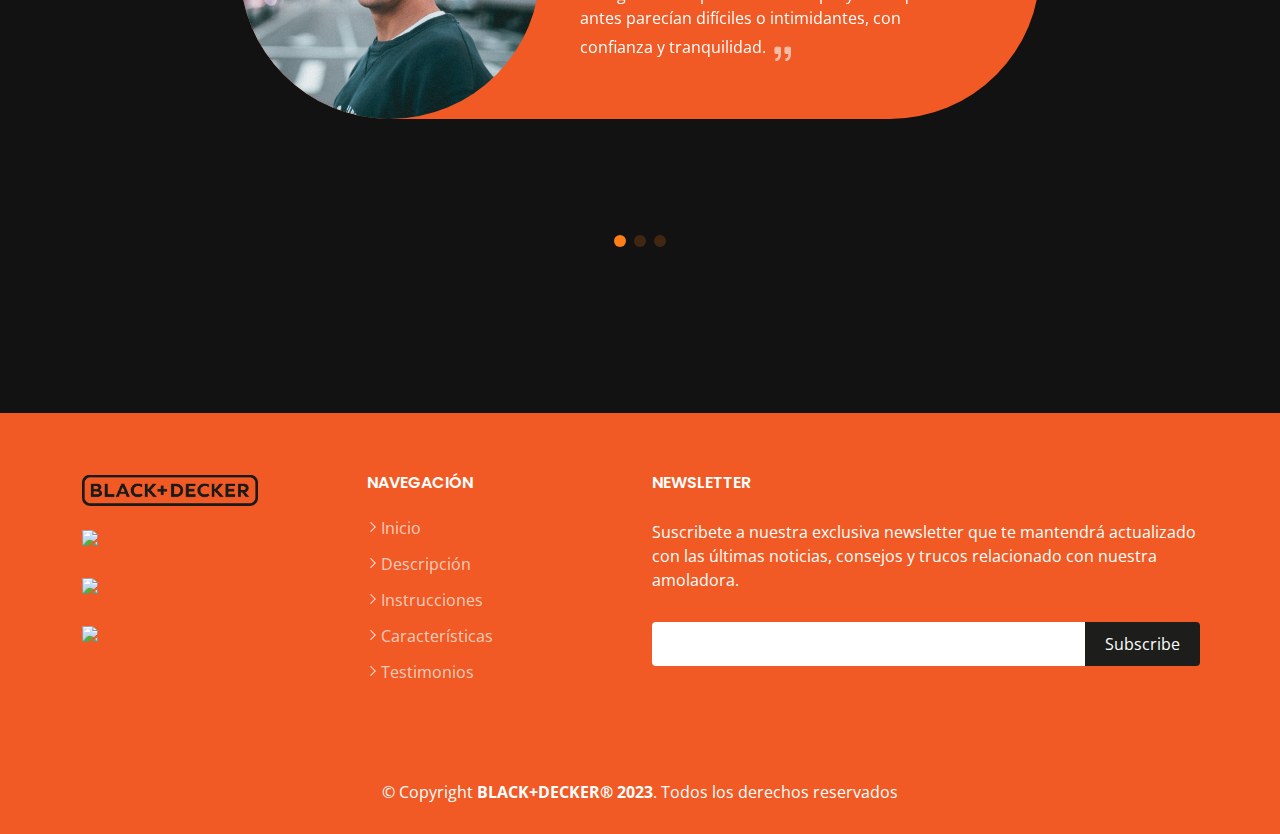
==== commit bd400930: "cambios003" ====
--- a/index.html
+++ b/index.html
@@ -5,7 +5,7 @@
   <meta charset="utf-8">
   <meta content="width=device-width, initial-scale=1.0" name="viewport">
 
-  <title>Black+Decker - Giselle Humano</title>
+  <title>Amoladora G650 Black+Decker - Giselle Humano</title>
   <meta content="" name="description">
   <meta content="" name="keywords">
 
--- a/assets/css/main.css
+++ b/assets/css/main.css
@@ -1187,6 +1187,7 @@
 }
 
 .featured-services .row{
+  box-shadow: 0 0 20px rgba(0,0,0,0.5);
   padding: 0px 100px;
   background-color:  var(--color-default);
   justify-content: center;
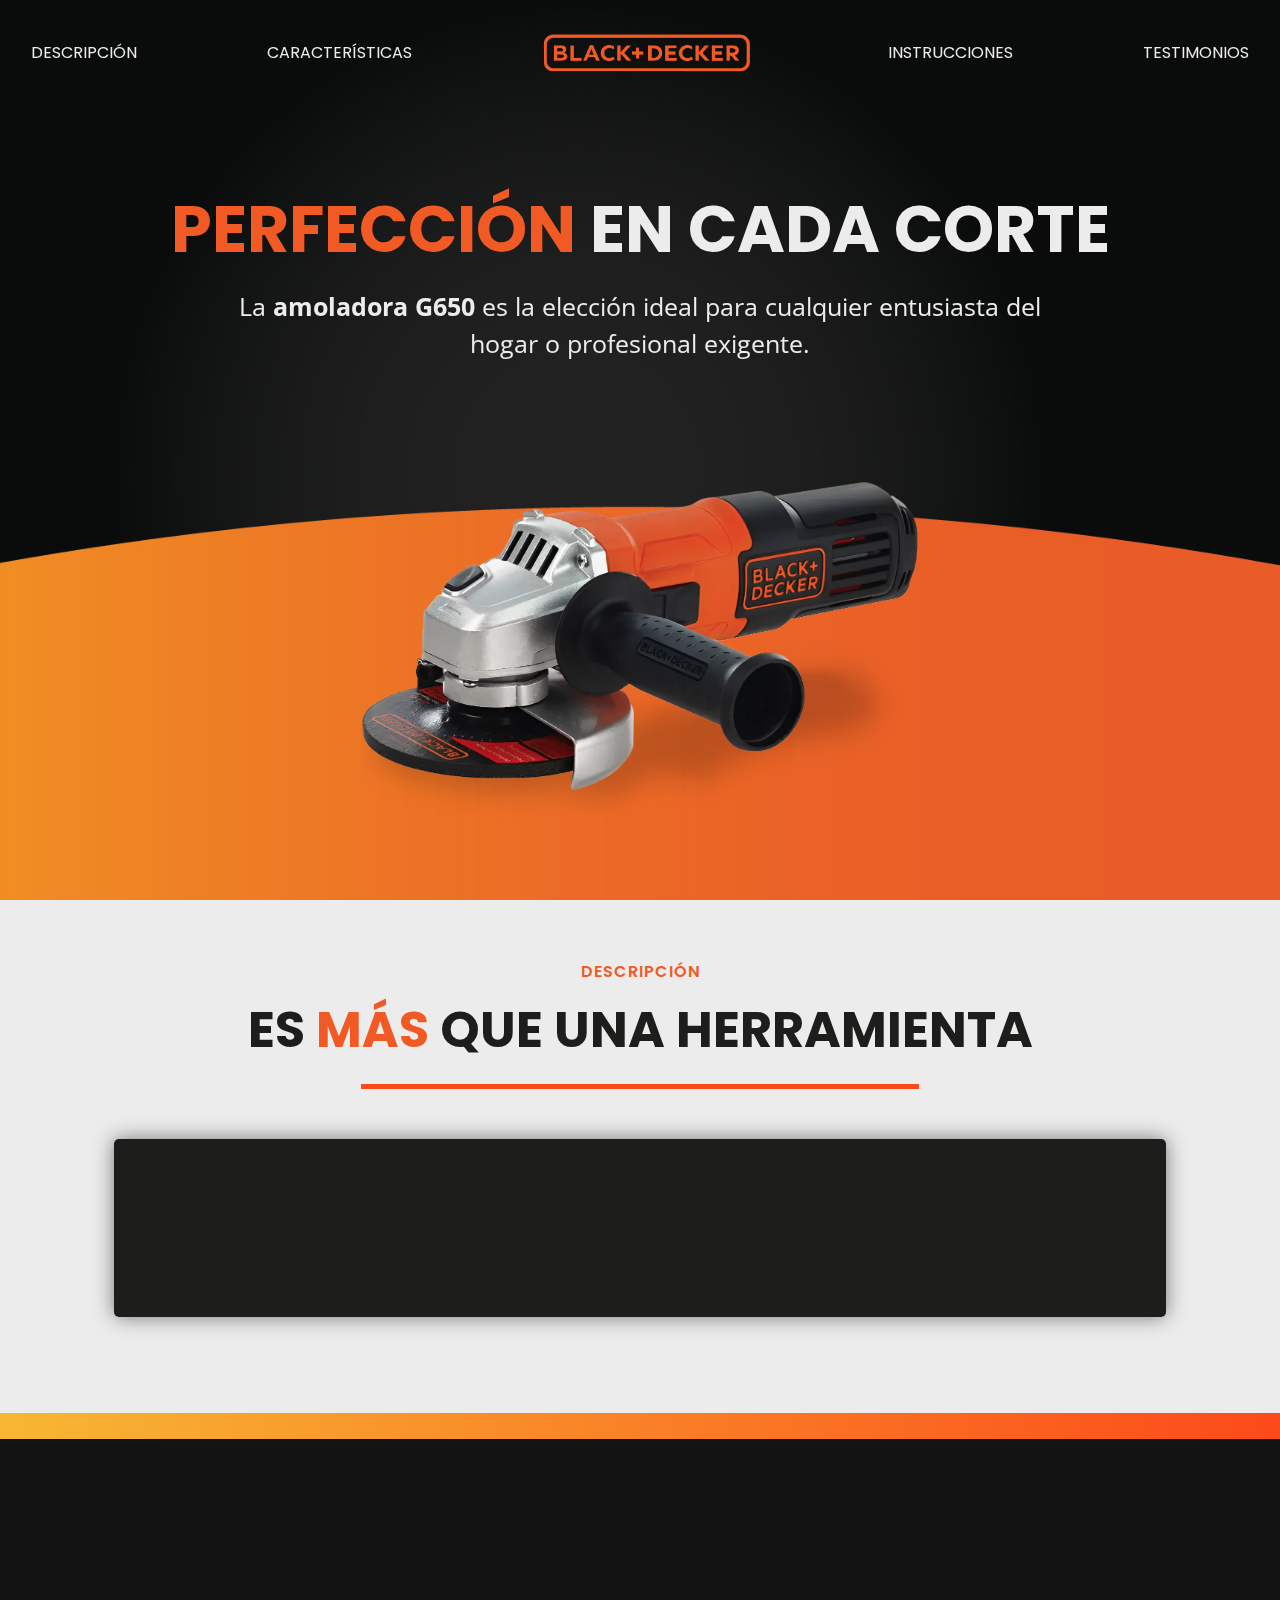
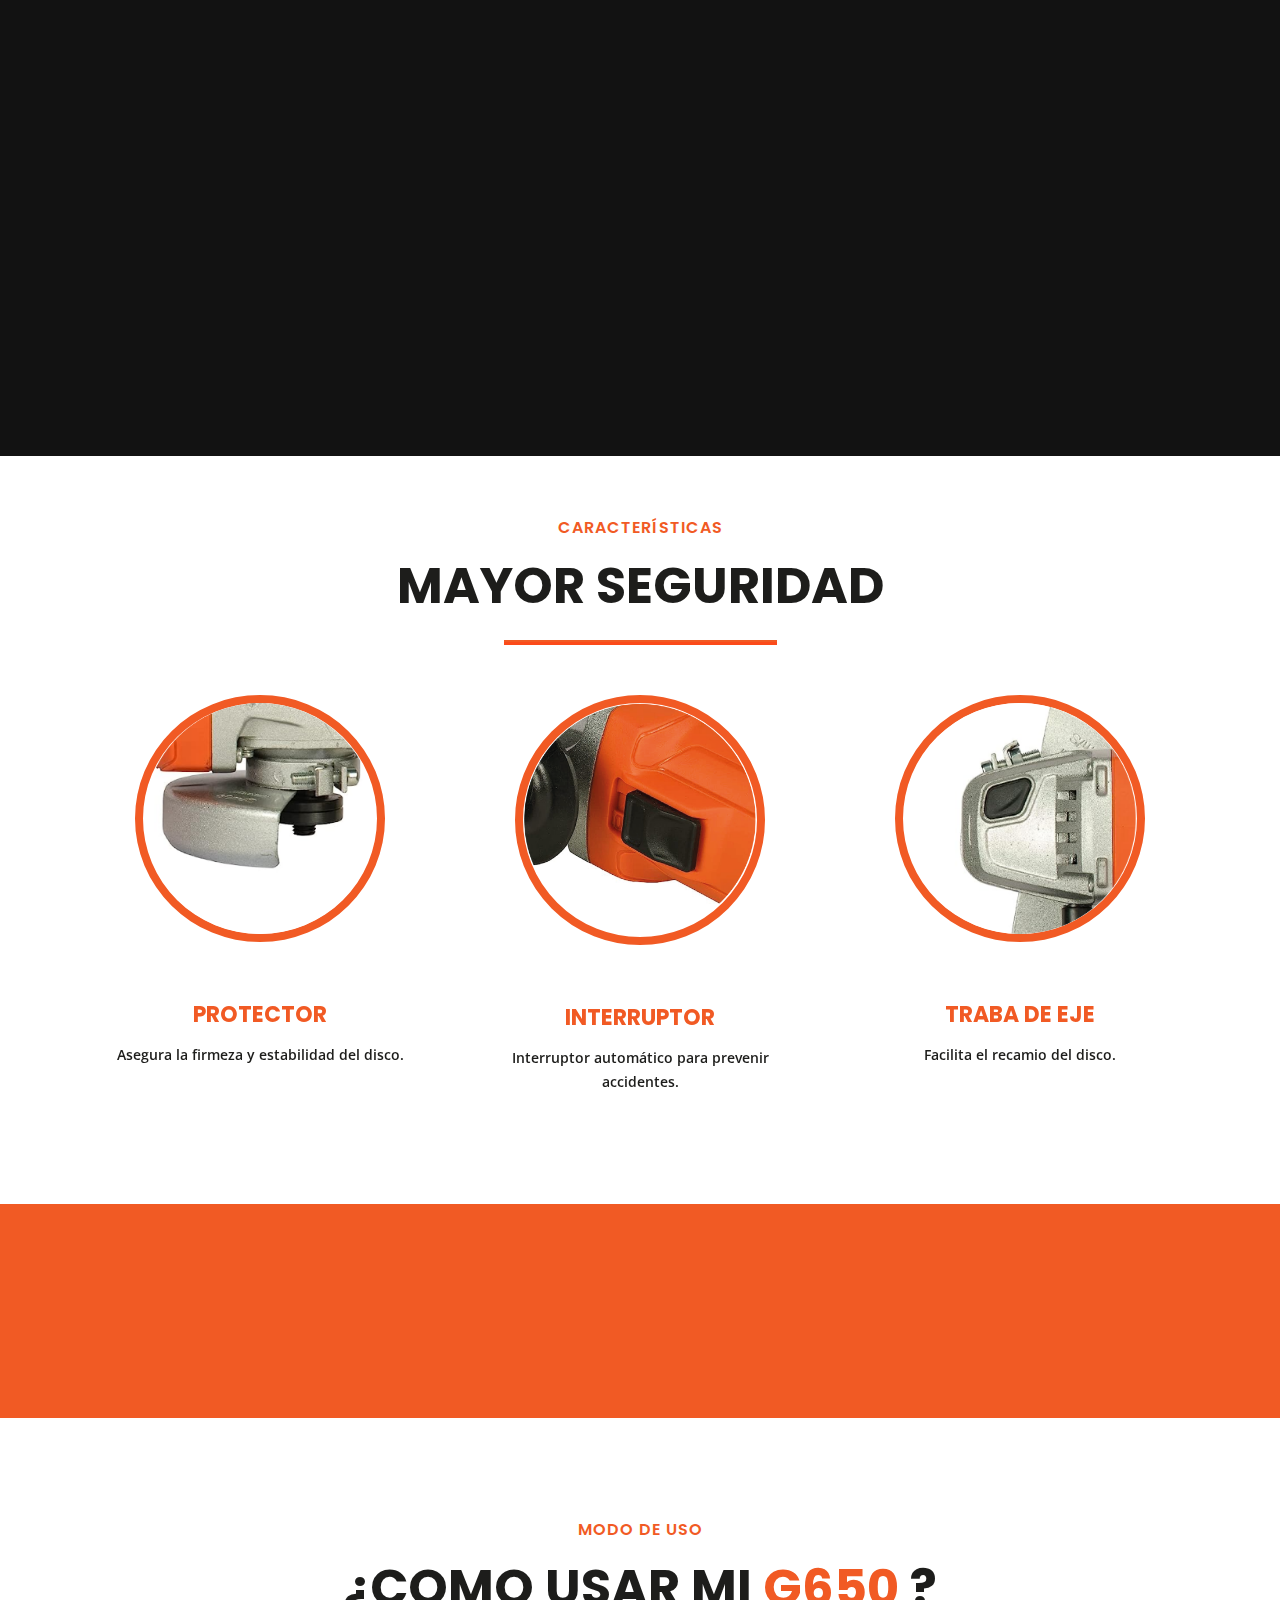
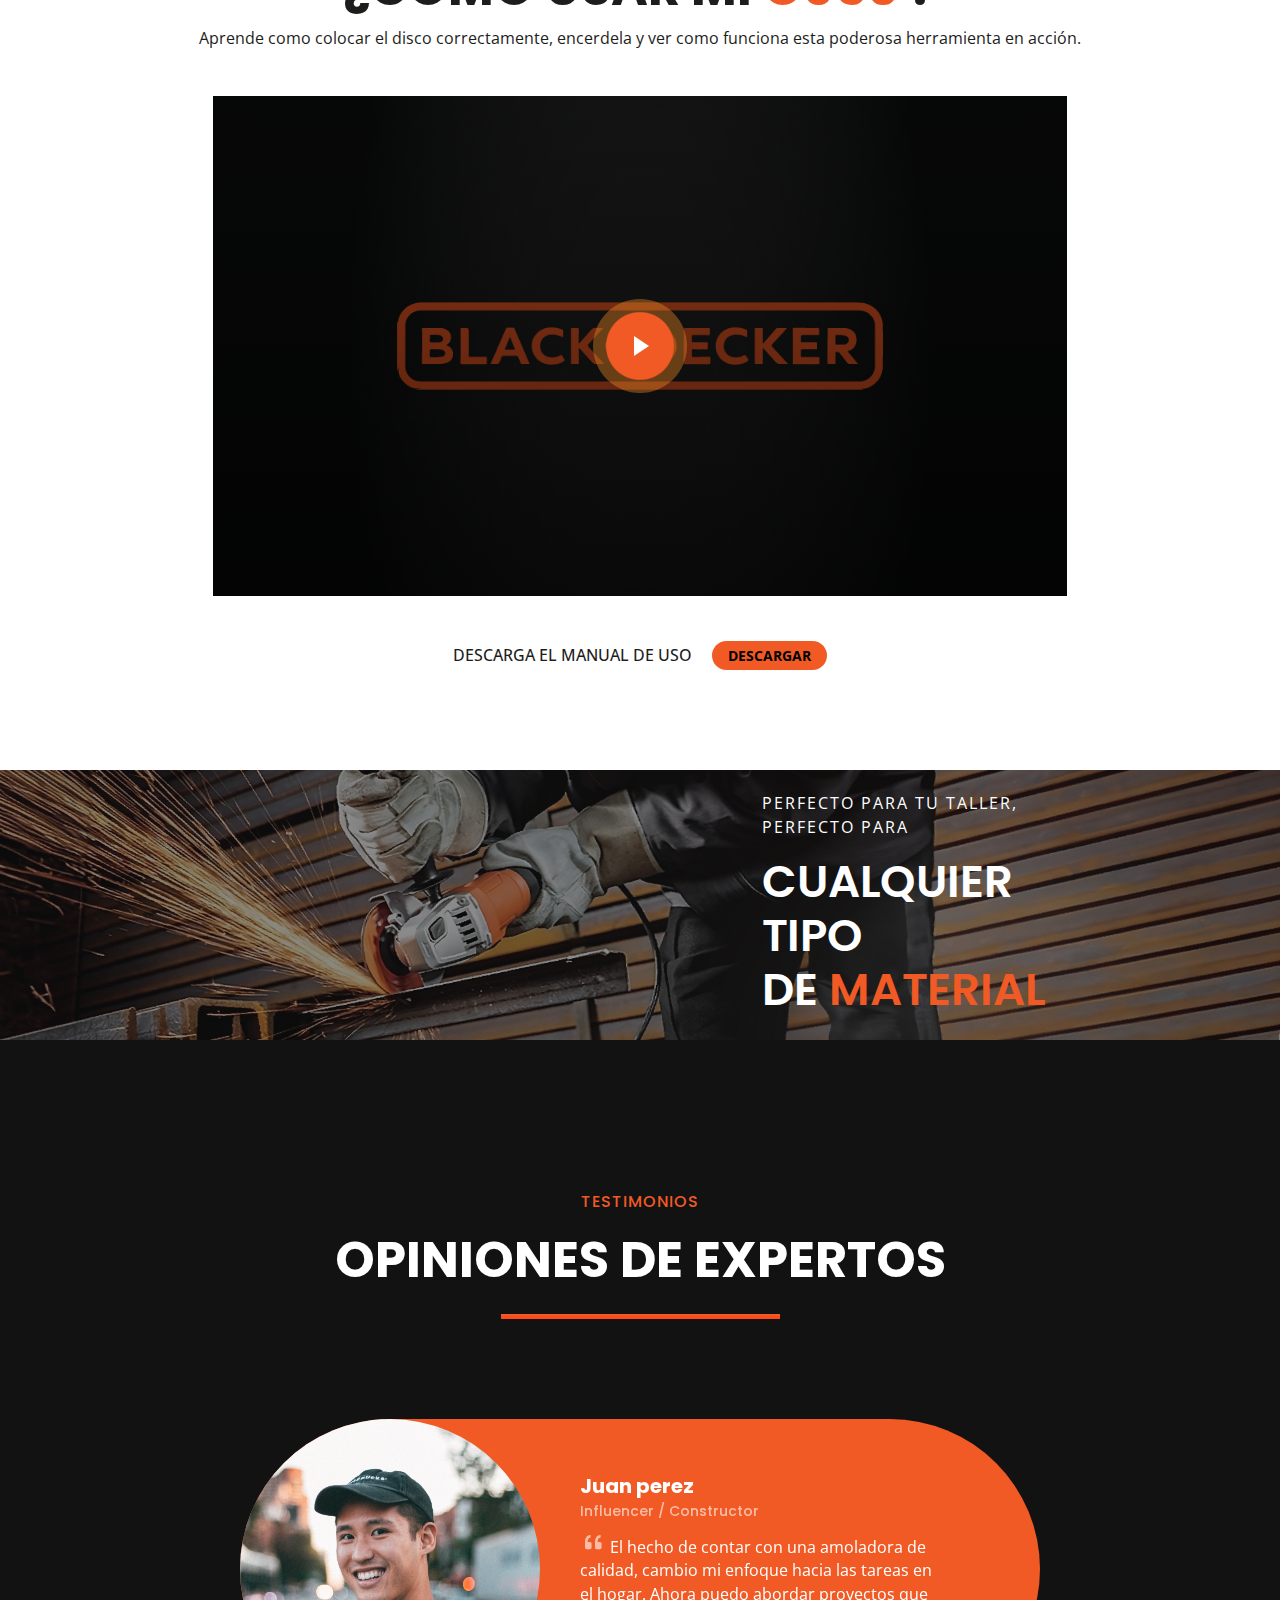
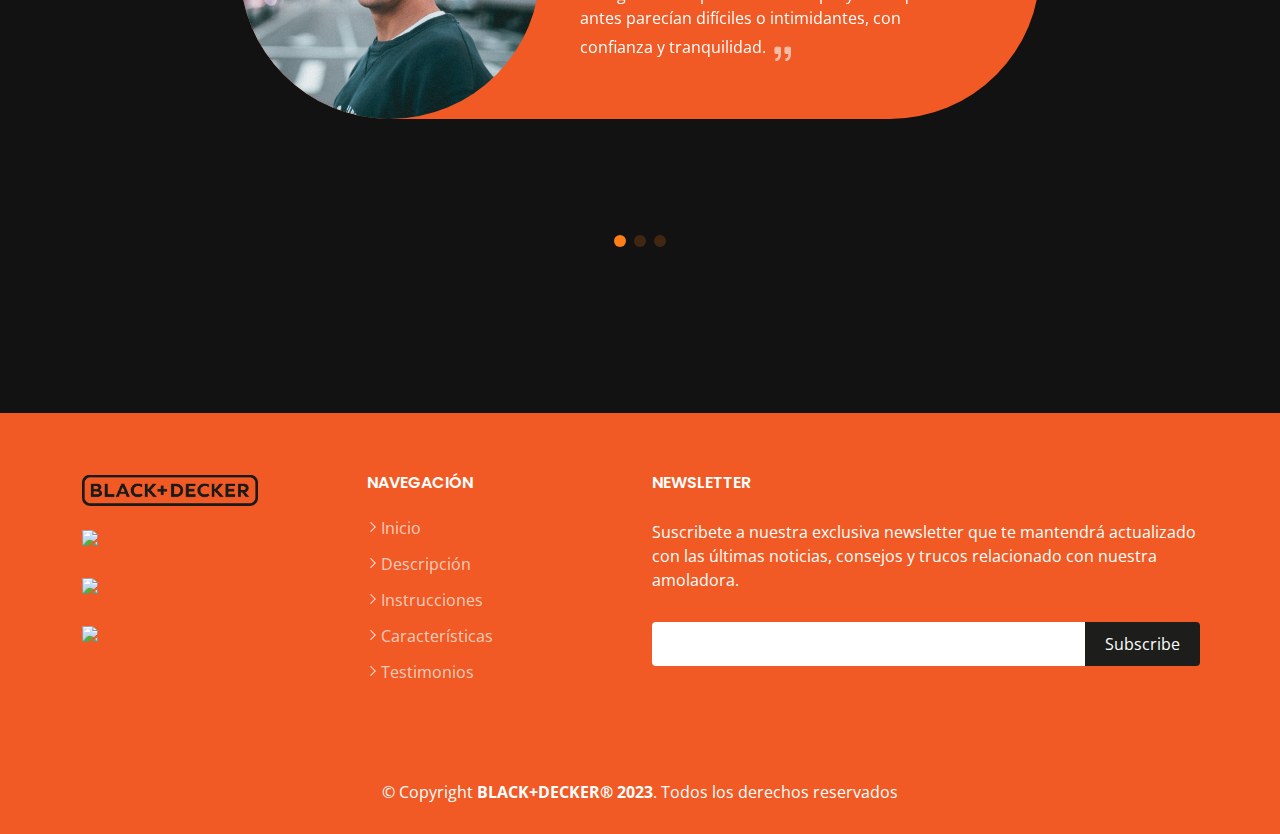
==== commit 5a629fd5: "responsivecambios" ====
--- a/index.html
+++ b/index.html
@@ -51,7 +51,9 @@
   <!-- ======= Header ======= -->
   <header id="header" class="header fixed-top" data-scrollto-offset="0">
     <div class="col-lg-8 container-fluid d-flex align-items-center justify-content-center">
-
+      <a href="index.html" d-flex align-items-center scrollto me-auto me-lg-0">
+        <img class="logoResponsive" src="./assets/img/logoBlackDecker.png" alt="">
+      </a>
       <nav id="navbar" class="navbar">
         <ul>
           <li><a class="nav-link scrollto" href="index.html#descripcion">DESCRIPCIÓN</a></li>
@@ -132,7 +134,7 @@
 
           <div style="align-items: center;" class="col-lg-7">
               <p class="volanta">MUCHO MÁS CONFORT</p>
-              <h2> TODO PARA TU <span class="resaltado">COMODIDAD</span></h2>
+              <h2> TODO PARA TUS <span class="resaltado">PROYECTOS</span></h2>
             <p>Es la elección perfecta tanto para aficionados como profesionales. Ofrece la mejor comodidad, versatilidad y seguridad, brindando resultados profesionales en tus proyectos.</p>
           </div>
 
--- a/assets/css/main.css
+++ b/assets/css/main.css
@@ -454,7 +454,7 @@
     inset: 0;
     padding: 10px 0;
     margin: 0;
-    background: rgba(var(--color-secondary-rgb), 0.9);
+    background: rgba(var(--color-default), 0.9);
     overflow-y: auto;
     transition: 0.3s;
     z-index: 9998;
@@ -1096,13 +1096,13 @@
 .textoSeparador p{
   padding-top: 5px;
   letter-spacing: 2px;
-  font-size: 16px;
+  font-size: 12px;
   color: white;
 }
 
 .textoSeparador h3{
   color: white;
-  font-size: 30px;
+  font-size: 25px;
   font-weight: 600;
 }
 
@@ -1839,7 +1839,7 @@
 
 .services .details p{
   font-size: 25px;
-  font-weight: 500;
+  font-weight: 600;
 }
 
 .services .details .icon {
@@ -3345,6 +3345,7 @@
 
 .footer .footer-content {
   padding: 60px 0 30px 0;
+
 }
 
 .footer .footer-content .footer-info {
@@ -3500,12 +3501,45 @@
   color: white;
 }
 
+.logoResponsive{
+  opacity: 0;
+  width: 0;
+}
+
 @media (max-width: 640px) {
   .footer-content .container {
     display: flex;
     align-items: center;
     justify-content: center;
   } 
+
+  .footer .footer-content {
+    display: flex;
+    align-items: center;
+    text-align: center;
+    justify-content: center;
+  }
+  .footer .footer-content .footer-links{
+    display: flex;
+    flex-direction: column;
+    align-items: center;
+  }  
+  .copyright{
+    font-size: 14px;
+  }
+
+  .smallText{
+    display: flex;
+    flex-direction: column;
+  }
+
+  .logoResponsive{
+    align-items: start;
+    padding:15px 0px;
+    opacity: 1;
+    height: 70px;
+    width: auto;
+  }
 }
 
 /*PRUEBAS*/
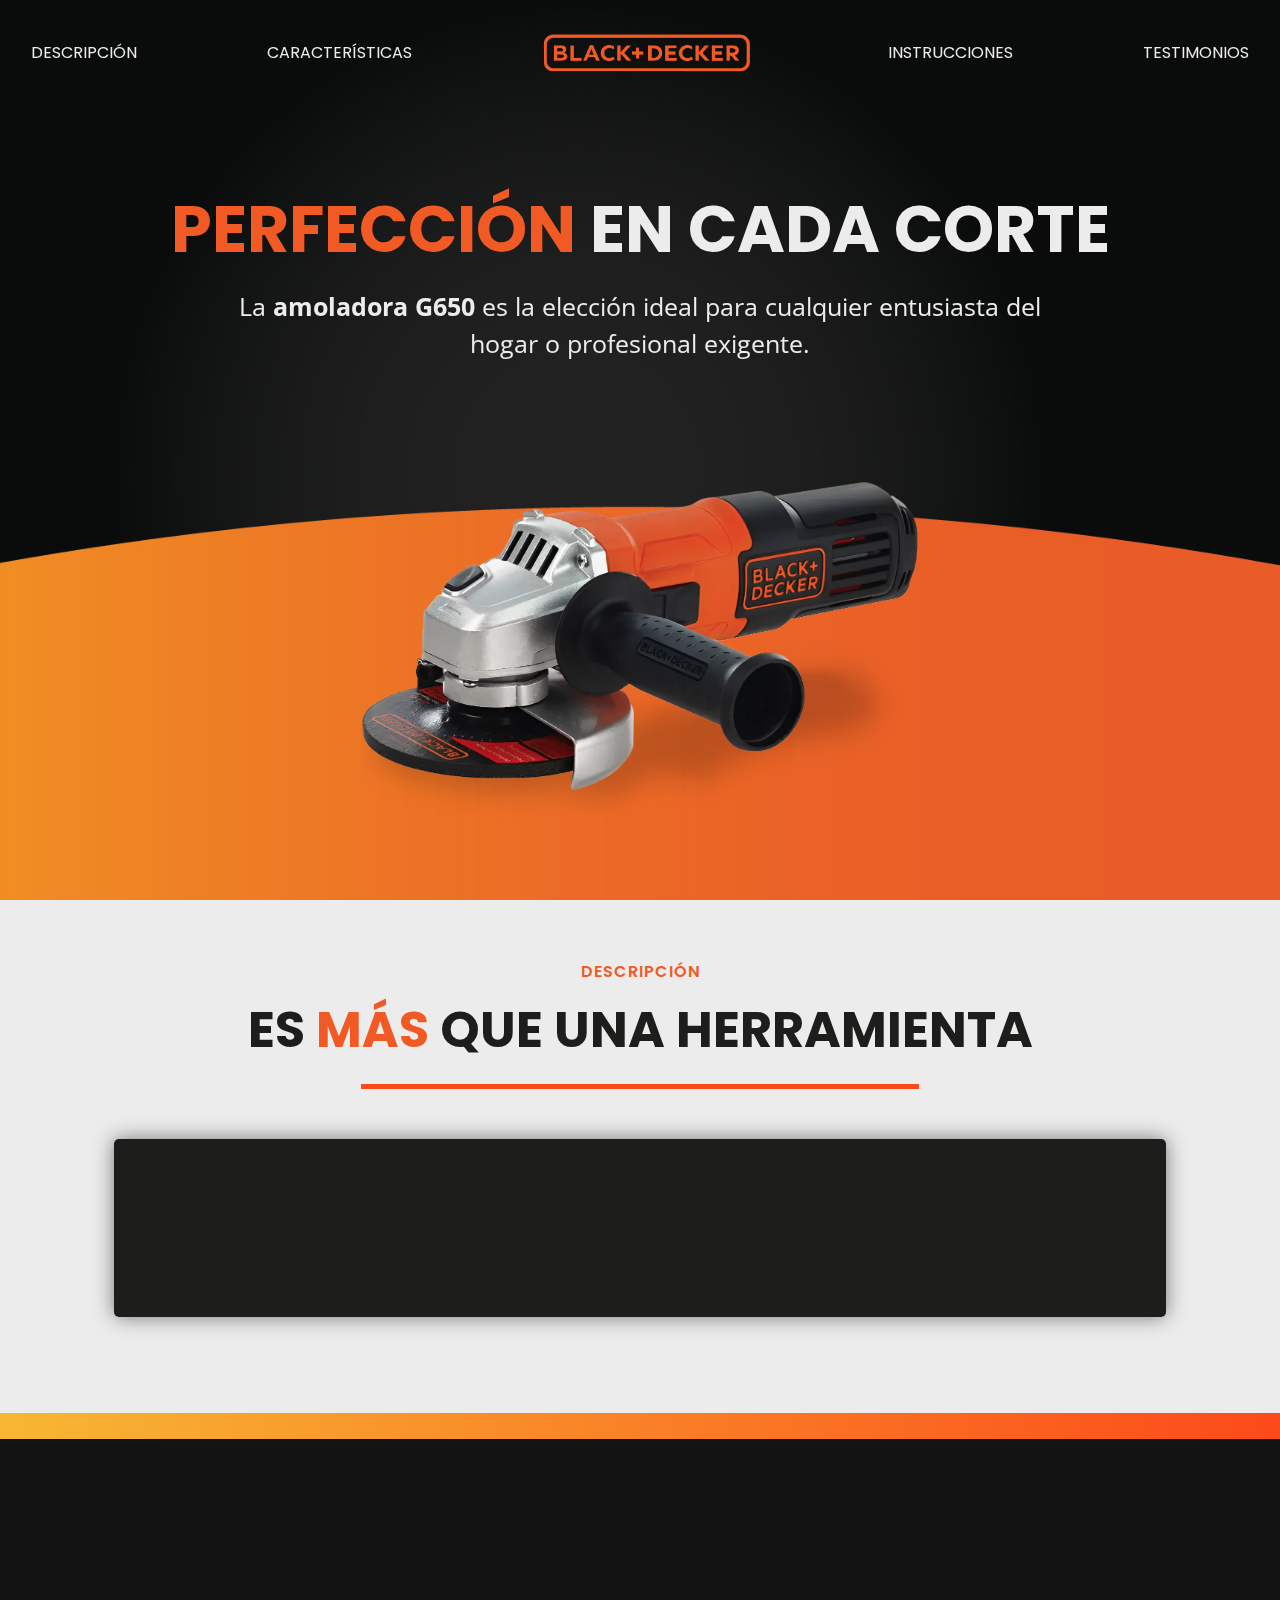
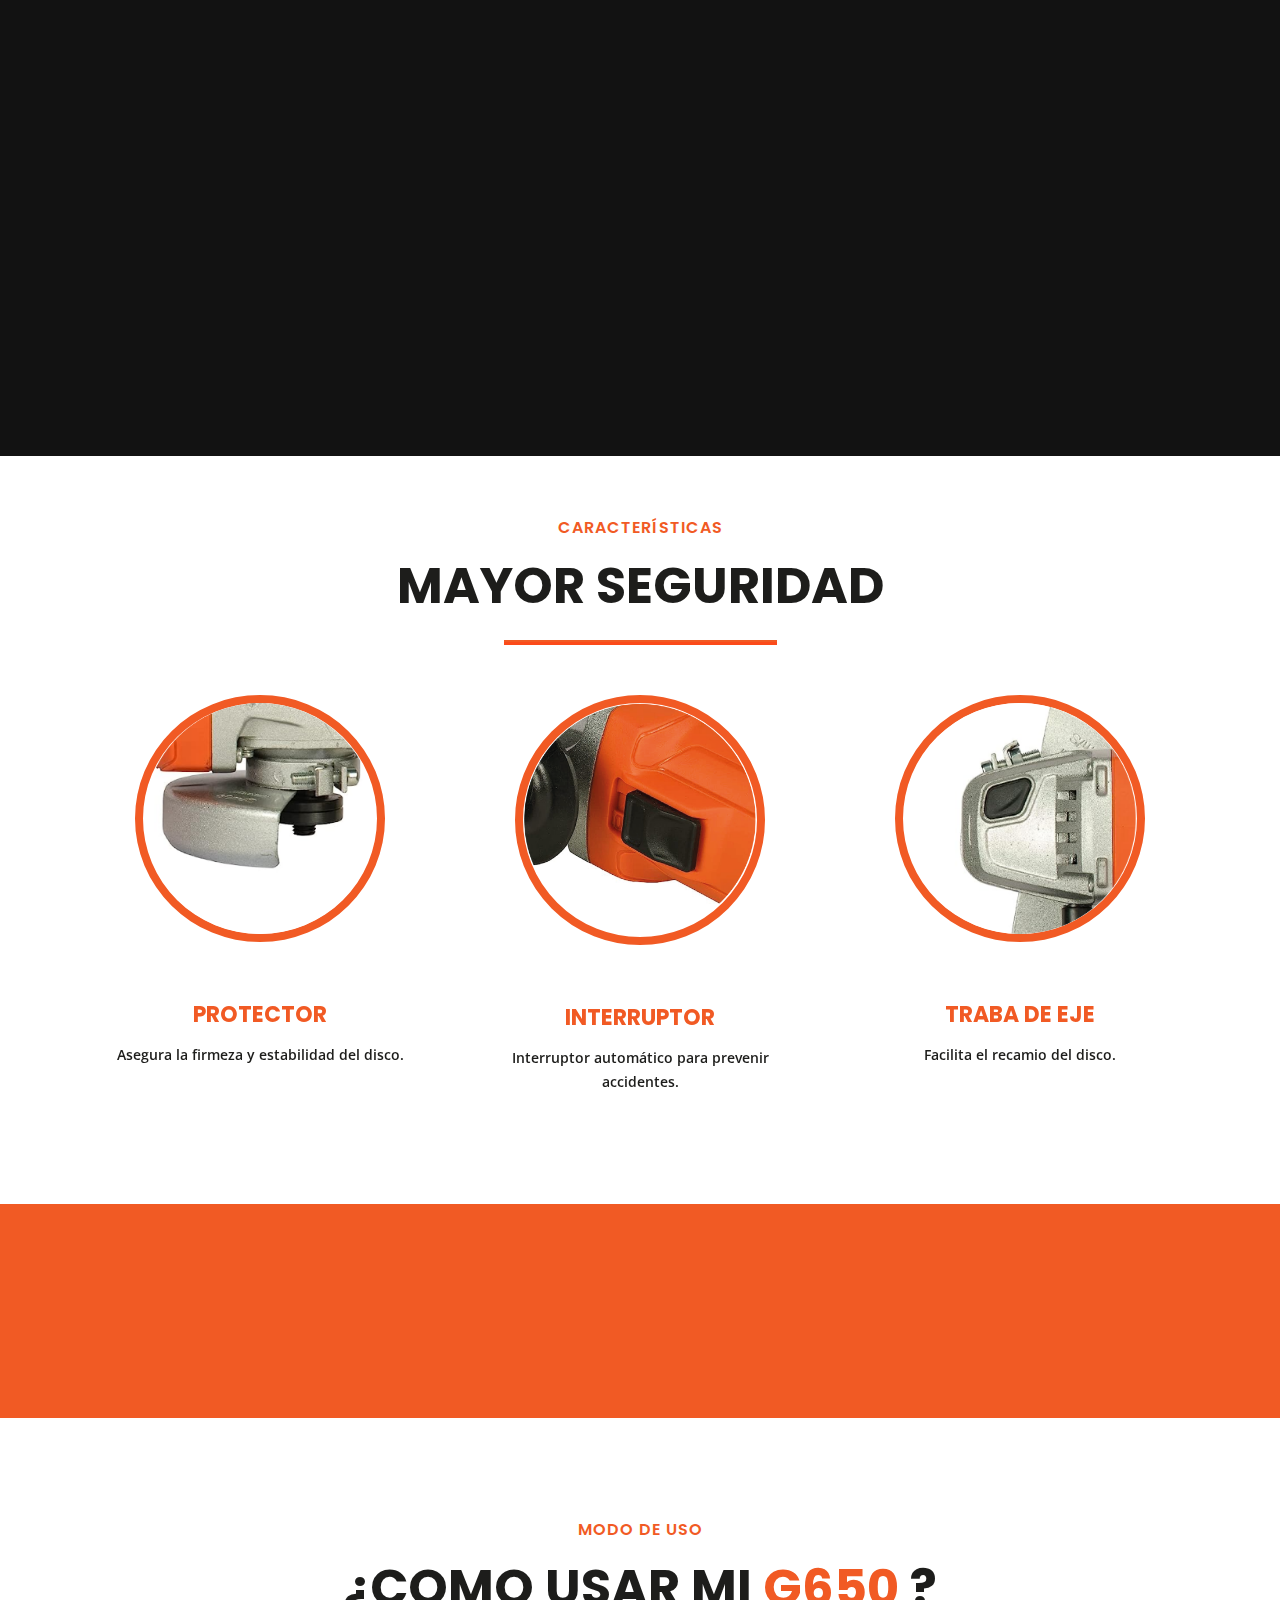
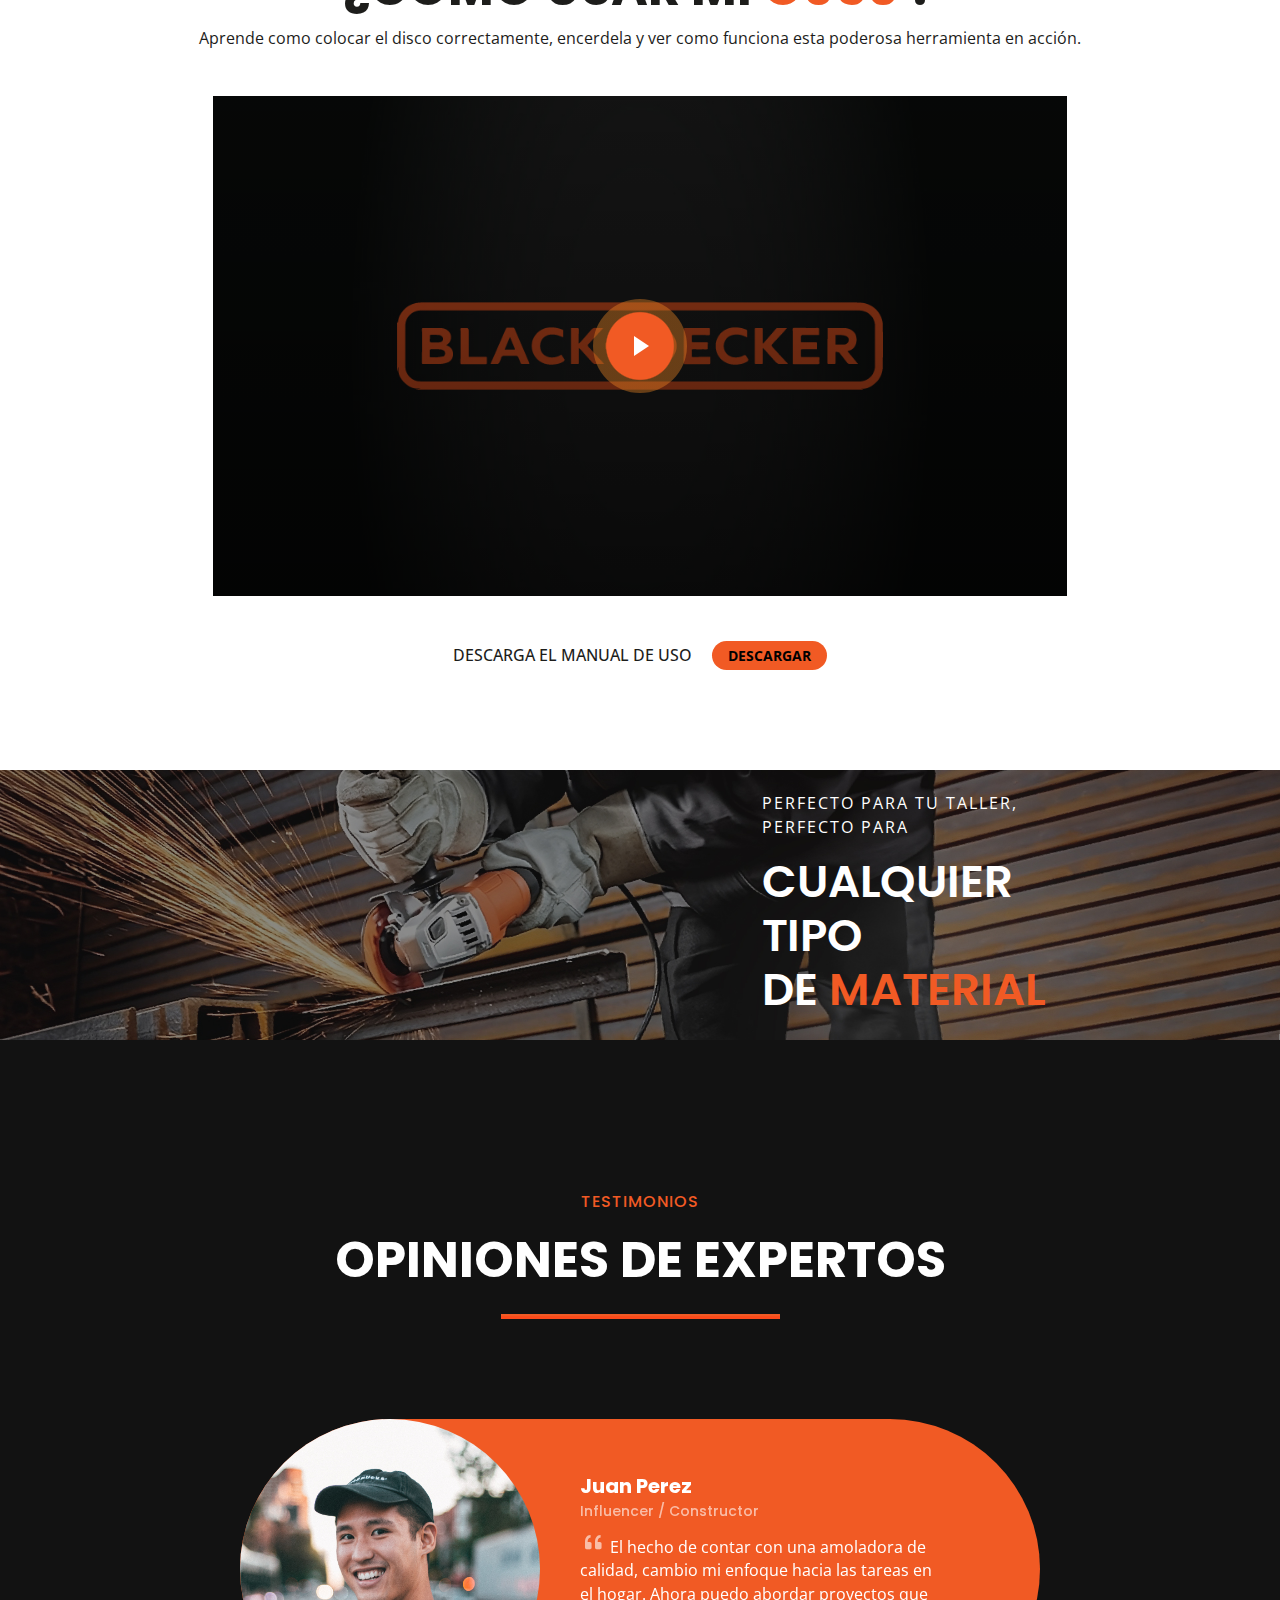
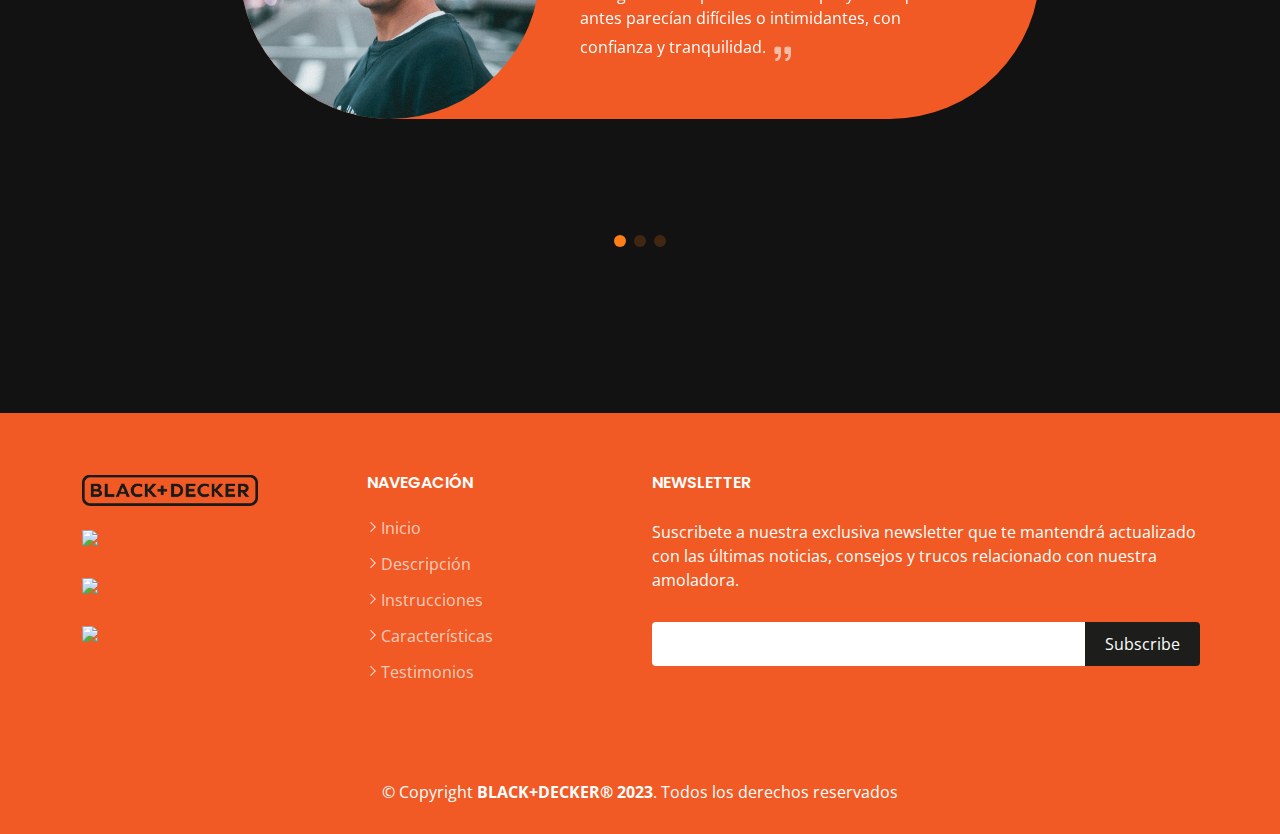
==== commit 69bf1001: "perez" ====
--- a/index.html
+++ b/index.html
@@ -51,7 +51,7 @@
   <!-- ======= Header ======= -->
   <header id="header" class="header fixed-top" data-scrollto-offset="0">
     <div class="col-lg-8 container-fluid d-flex align-items-center justify-content-center">
-      <a href="index.html" d-flex align-items-center scrollto me-auto me-lg-0">
+      <a href="index.html" class=" d-flex align-items-center scrollto me-auto me-lg-0">
         <img class="logoResponsive" src="./assets/img/logoBlackDecker.png" alt="">
       </a>
       <nav id="navbar" class="navbar">
@@ -311,7 +311,7 @@
                   <img src="assets/img/testimonials/testimonials-2-02.jpg" class="testimonial-img" alt="" id="testimonial-img-1">
                 </div>
                 <div class="texto">
-                  <h3>Juan perez</h3>
+                  <h3>Juan Perez</h3>
                   <h4>Influencer / Constructor</h4>
                   <p id="testimonial-comment-1">
                     <i class="bi bi-quote quote-icon-left"></i>
@@ -375,10 +375,9 @@
             <div class="footer-info">
               <img src="assets/img/logoBlackDeckerNegro-02.png" alt="">
               <p>
-                <a href="#" class="facebook"><img src="https://img.icons8.com/material/48/facebook-new.png" alt="facebook-new"/></a>
-                <a href="#" class="instagram"><img  src="https://img.icons8.com/ios-glyphs/30/instagram-circle.png" alt="instagram-circle"/></a>
-                <a href="#" class="instagram"><img  src="https://img.icons8.com/ios-filled/50/youtube-play.png" alt="youtube-play" alt="instagram-circle"/></a>
-                <a href="#" class="instagram"><i class="bi bi-youtube"></i></a>
+                <a href="https://www.facebook.com/BlackandDeckerArgentina"  target="_blank" class="facebook"><img src="https://img.icons8.com/material/48/facebook-new.png" alt="facebook-new"/></a>
+                <a href="https://www.instagram.com/blackanddeckerlatam/" target="_blank" class="instagram"><img  src="https://img.icons8.com/ios-glyphs/30/instagram-circle.png" alt="instagram-circle"/></a>
+                <a href= "https://www.youtube.com/blackanddeckerlatam"  target="_blank" class="instagram"><img  src="https://img.icons8.com/ios-filled/50/youtube-play.png" alt="youtube-play" alt="instagram-circle"/></a>
               </p>
             </div>
           </div>
--- a/assets/css/main.css
+++ b/assets/css/main.css
@@ -454,7 +454,7 @@
     inset: 0;
     padding: 10px 0;
     margin: 0;
-    background: rgba(var(--color-default), 0.9);
+    background: #1d1d1bcc;
     overflow-y: auto;
     transition: 0.3s;
     z-index: 9998;
@@ -533,7 +533,7 @@
     content: "";
     position: fixed;
     inset: 0;
-    background: rgba(var(--color-secondary-rgb), 0.8);
+    background: #1d1d1bcc;
     z-index: 9996;
   }
 }
